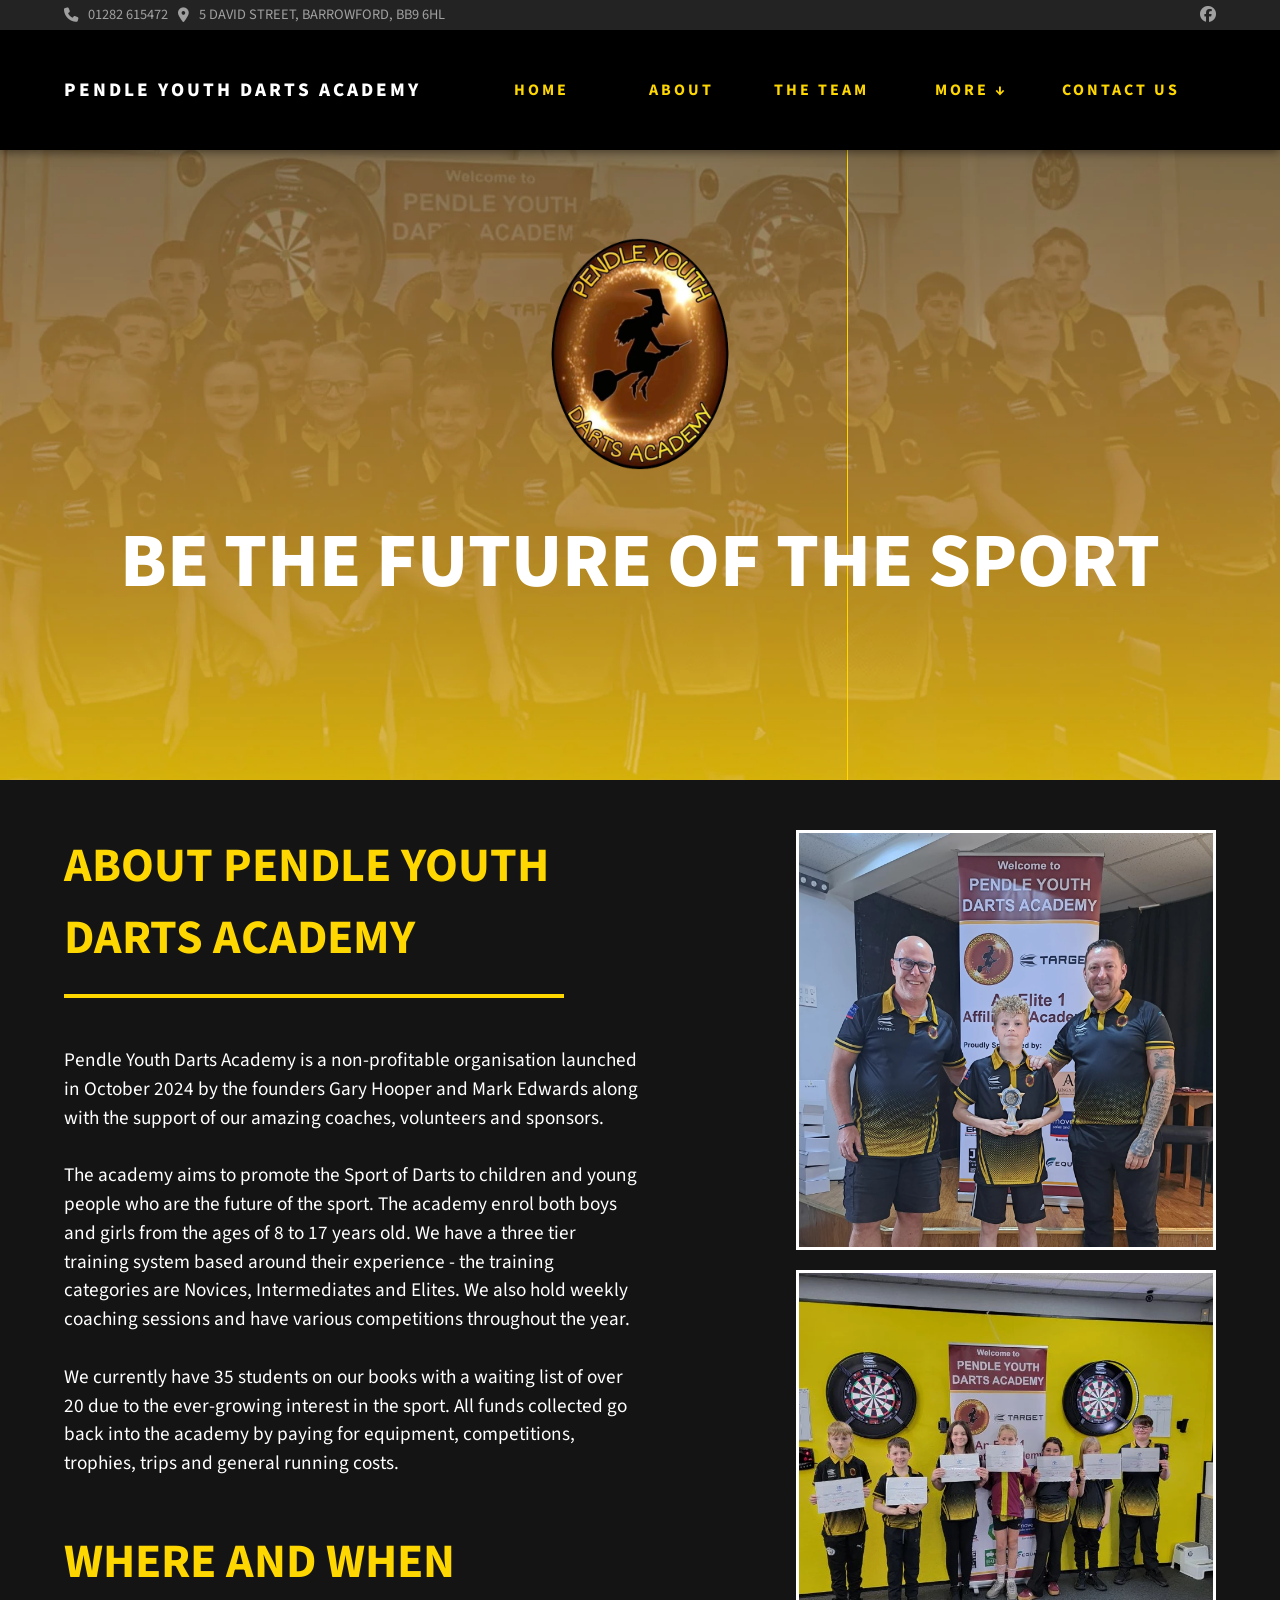
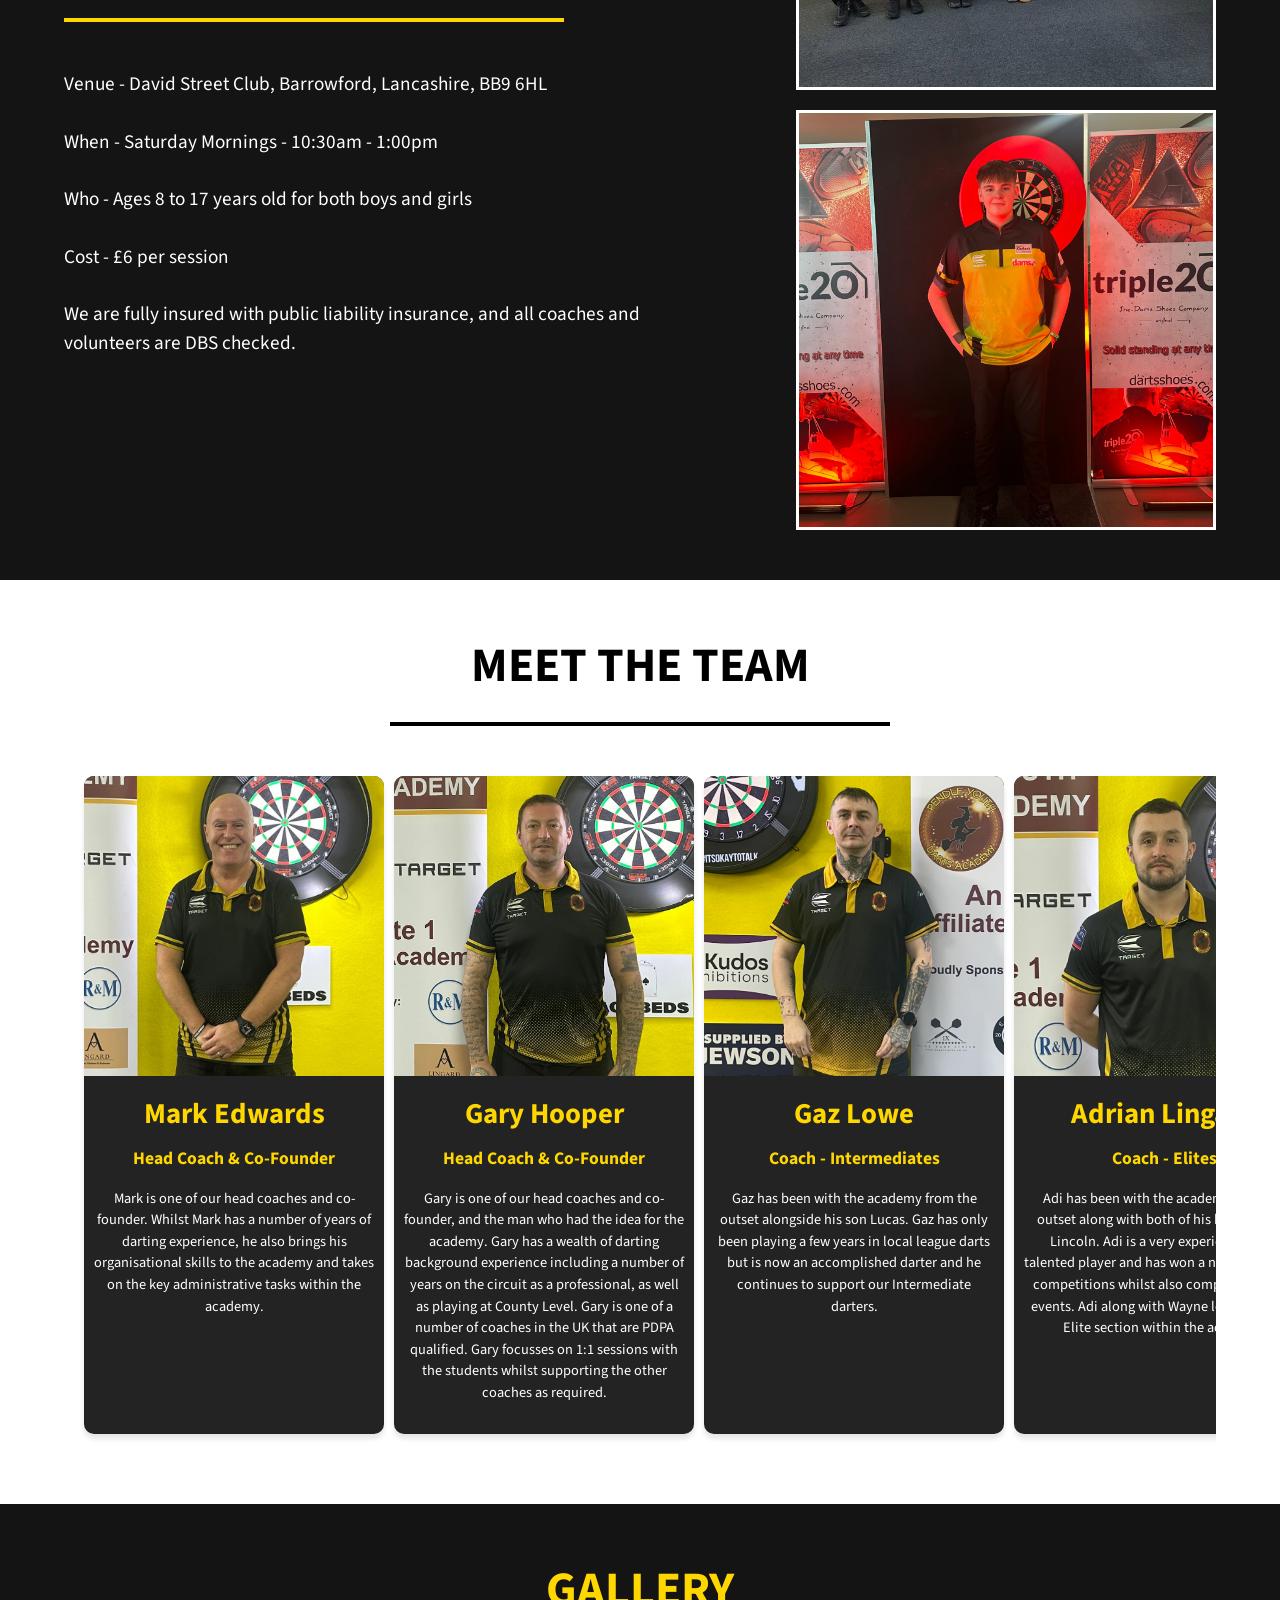
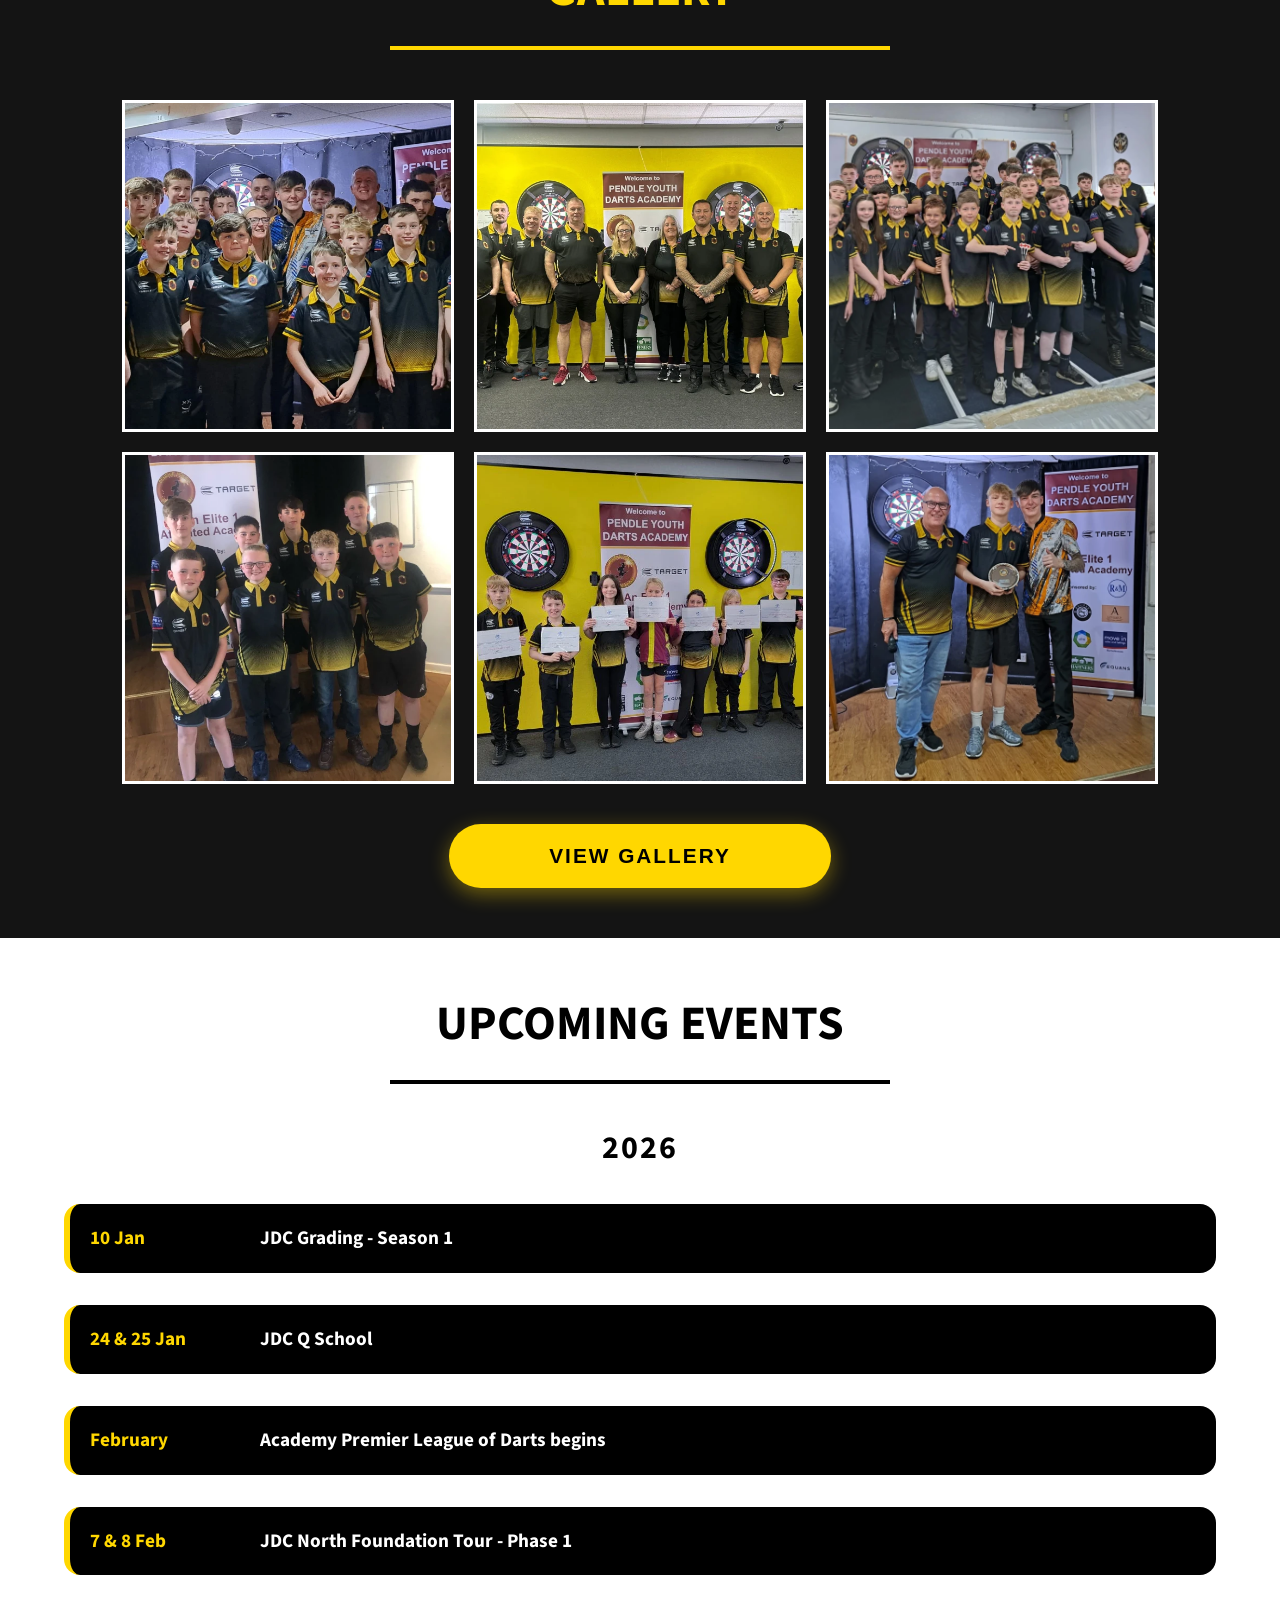
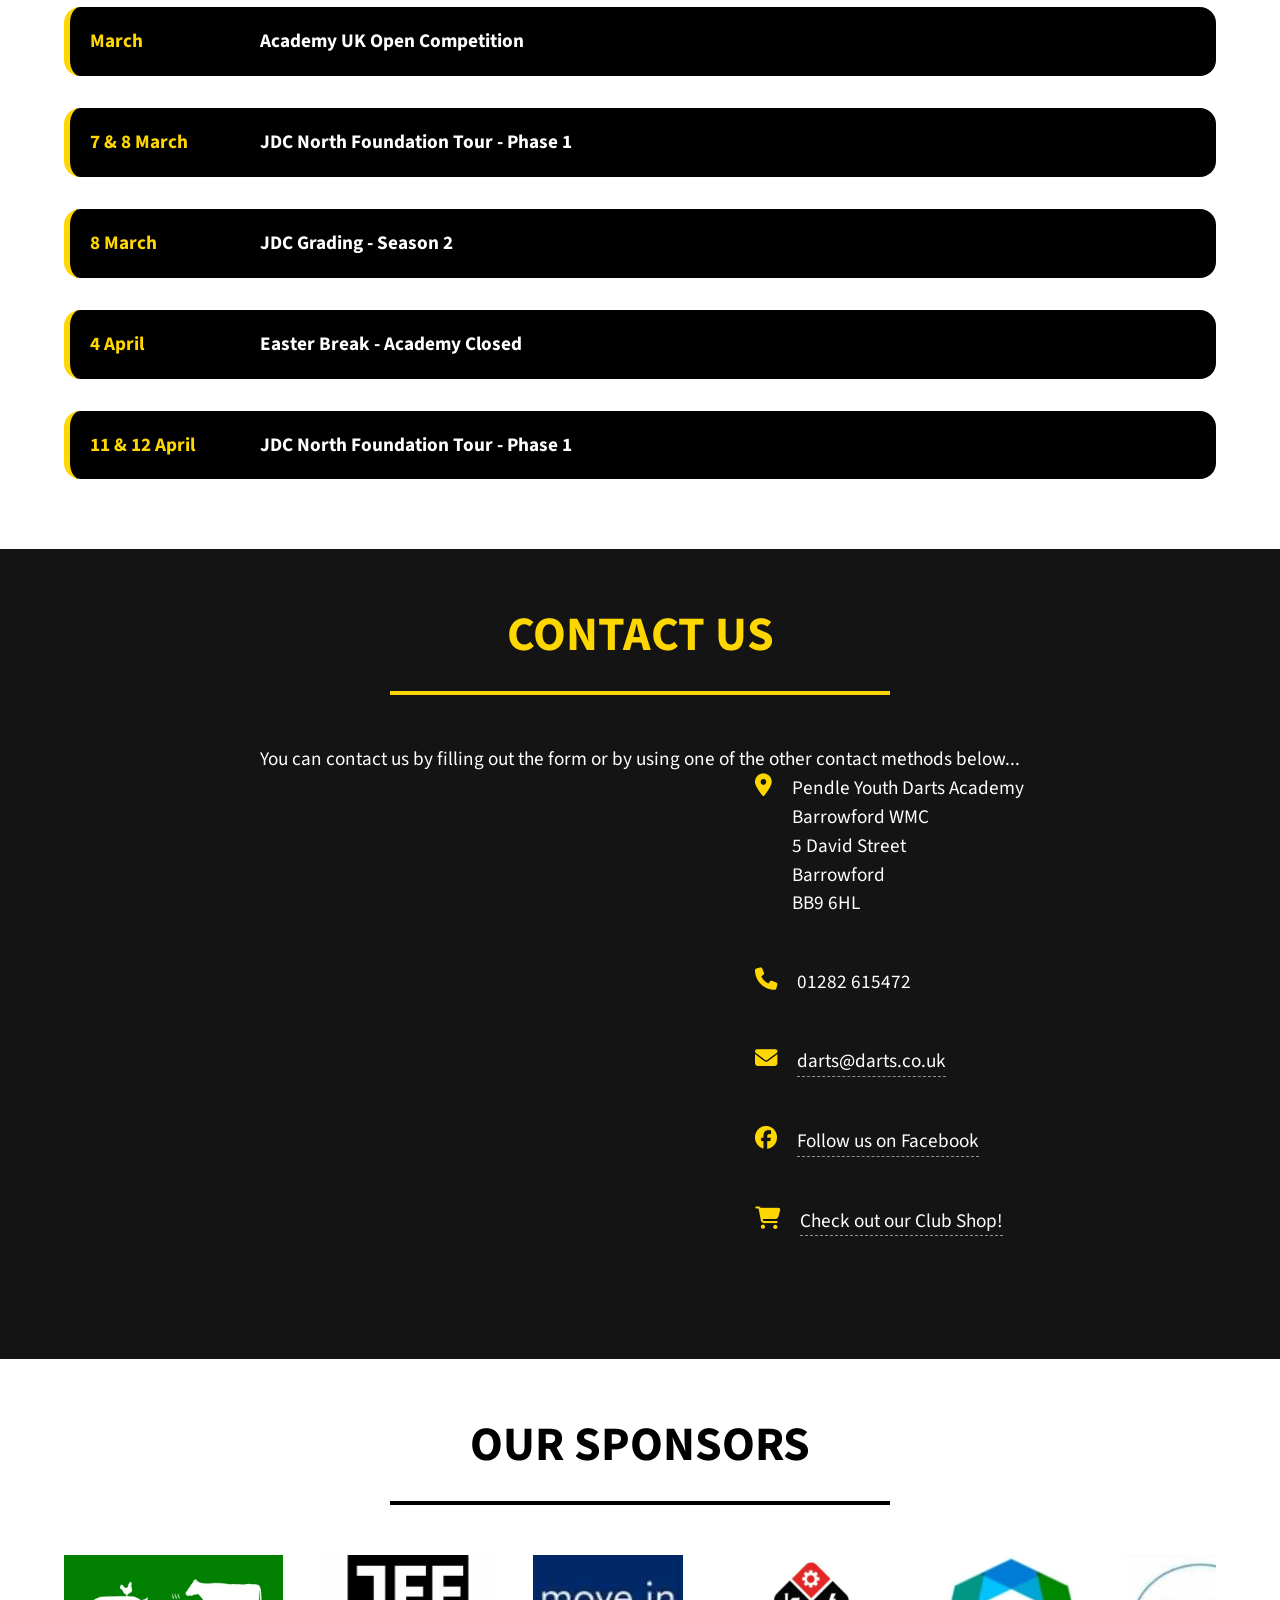
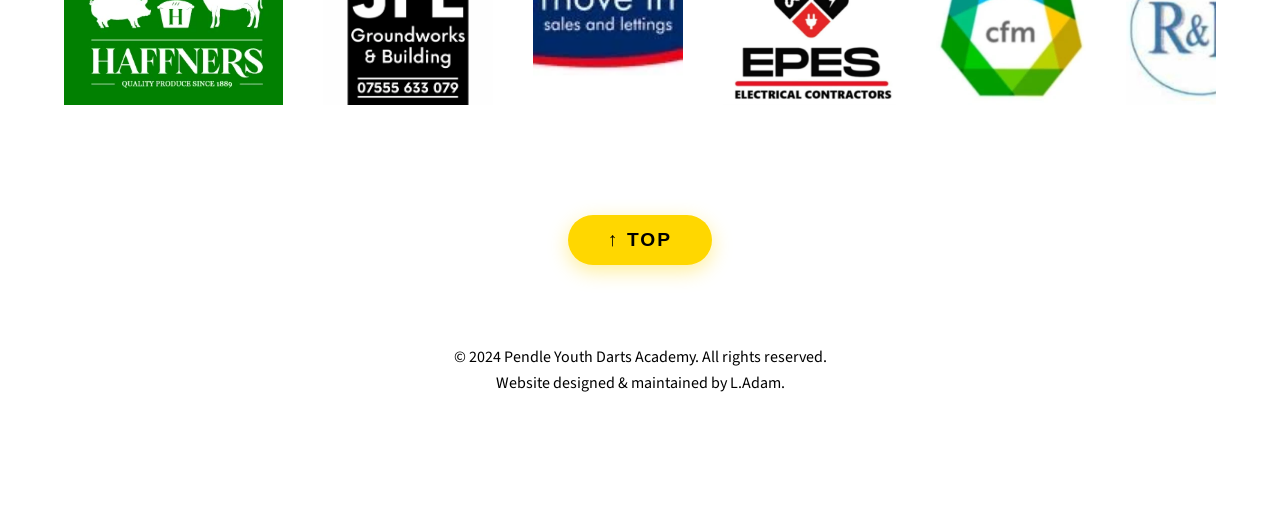
==== index.html @ b4dce54b "Add files via upload" ====
<!DOCTYPE html>
<html lang="en">

<head>
    <meta charset="UTF-8">
    <meta name="viewport" content="width=device-width, initial-scale=1.0">
    <title>Pendle Youth Darts Academy</title>

    <link rel="preconnect" href="https://fonts.googleapis.com">
    <link rel="preconnect" href="https://fonts.gstatic.com" crossorigin>
<link href="https://fonts.googleapis.com/css2?family=Source+Sans+3:ital,wght@0,200..900;1,200..900&display=swap" rel="stylesheet">

    <link rel="stylesheet" href="https://cdnjs.cloudflare.com/ajax/libs/font-awesome/6.7.2/css/all.min.css"
        integrity="sha512-Evv84Mr4kqVGRNSgIGL/F/aIDqQb7xQ2vcrdIwxfjThSH8CSR7PBEakCr51Ck+w+/U6swU2Im1vVX0SVk9ABhg=="
        crossorigin="anonymous" referrerpolicy="no-referrer" />

    <link rel="stylesheet" href="styles/style.css">
    <script defer src="javascript/script.js"></script>
    <!-- <script src="https://kit.fontawesome.com/df36098e0f.js" crossorigin="anonymous"></script> -->
</head>

<body>

<div class="master-bg"></div>

    <header class="header">
        
        <div class="top-bar">
            <div class="container">
            <div class="top-bar-content">
                    <i class="fa-solid fa-phone icon"></i>
                    01282 615472
                    <i class="fa-solid fa-location-dot icon"></i>
                    5 DAVID STREET, BARROWFORD, BB9 6HL
            </div>
            <div class="social-media">
                    <a href="https://www.facebook.com/people/Pendle-Youth-Darts-Academy/61573798904387/" target="_blank"><i class="fa-brands fa-facebook icon-two"></i></a>
                    <!-- <i class="fa-brands fa-instagram icon-two"></i> -->
            </div>
            </div>
        </div>

        <div class="bottom-bar">
            <div class="container">
        <div class="logo-area">
                <h1 class="navclub">PENDLE YOUTH DARTS ACADEMY</h1>

<nav class="nav" aria-label="Main navigation">
    <ul class="nav-list">
        <li>
            <a href="#home" class="nav-link">HOME</a>
        </li>
        <li>
            <a href="#about" class="nav-link">ABOUT</a>
        </li>
        <li>
            <a href="#theteam" class="nav-link">THE TEAM</a>
        </li>
        <li class="dropdown">
            <a href="#" class="nav-link dropdown-toggle" aria-haspopup="true" aria-expanded="false">MORE ↓</a>
            <ul class="dropdown-menu">
                <li><a href="#gallery" class="dropdown-link">GALLERY</a></li>
                <li><a href="#timetable" class="dropdown-link">EVENTS</a></li>
                <li><a href="#sponsors" class="dropdown-link">SPONSORS</a></li>
                <li><a href="https://www.eclipsesports.club/pendle-youth-darts-academy" target="_blank" class="dropdown-link">CLUB SHOP</a></li>
            </ul>
        </li>
        <li>
            <a href="#contact" class="nav-link">CONTACT US</a>
        </li>
    </ul>
</nav>

                <div class="hamburger">
                    <div class="bar"></div>
                    <div class="bar"></div>
                    <div class="bar"></div>
                </div>
            </div>
        </div>

    </header>

        <section id="home">
            <div class="container">
            <div class="homecontainer">
            <div class="homeinner">
            <img src="images/pydalogo.webp"
            alt="Pendle Youth Darts Academy logo"
            class="logo-img"
            loading="eager"
            decoding="async">
                </div>
            <div class="homeouter">
                <h2 class="homecaption">BE THE FUTURE OF THE SPORT</h2>
            </div>
            
            </div>
            </div>
        </section>


          <section id="about">
            <div class="container">
                <div class="about">
                <div class="aboutleft">
                        <h1 class="goldtitles">ABOUT PENDLE YOUTH DARTS ACADEMY</h1>
                        <br><br>
                        <p class="whiteinfotext">Pendle Youth Darts Academy is a non-profitable organisation launched in October
                        2024 by the founders Gary Hooper and Mark Edwards along with the support of our amazing coaches,
                        volunteers and sponsors.
                        <br>
                        <br>
                        The academy aims to promote the Sport of Darts to children and young people who are the future
                        of
                        the sport. The academy enrol both boys and girls from the ages of 8 to 17 years old. We have a three tier 
                        training system based around their experience - the training categories are Novices, Intermediates and Elites. We also hold
                        weekly coaching sessions and have various competitions throughout the year.
                        <br>
                        <br>
                        We currently have 35
                        students on our books with a waiting list of over 20 due to the ever-growing interest in the
                        sport.
                        All funds collected go back into the academy by paying for equipment, competitions, trophies,
                        trips
                        and general running costs.</p>
                        <br><br>
                        <h1 class="goldtitles">WHERE AND WHEN</h1>
                        <br><br>
                        <p class="whiteinfotext">Venue - David Street Club, Barrowford, Lancashire, BB9 6HL
                        <br><br>
                        When - Saturday Mornings - 10:30am - 1:00pm
                        <br><br>
                        Who - Ages 8 to 17 years old for both boys and girls
                        <br><br>
                        Cost - £6 per session
                        <br><br>
                        We are fully insured with public liability insurance, and all coaches and volunteers are DBS
                        checked.</p>
                        </div>
                    <div class="aboutright">
                        <img src="images/about1.webp" alt="aboutone" class="about-one" loading="lazy">
                        <img src="images/about2.webp" alt="abouttwo" class="about-two" loading="lazy">
                        <img src="images/about3.webp" alt="aboutthree" class="about-three" loading="lazy">
                    </div>
                </div>
            </div>
        </section>

        <section id="theteam">
            <div class="container">

            <h2 class="blacktitles">
            MEET THE TEAM
        </h2>
        <div class="coaches-horizontal">

            <div class="coach-card">
                <img src="images/medwards.webp" alt="Mark Edwards – Head Coach" loading="lazy">
                <div class="coach-info">
                    <h3 class="goldheaders">Mark Edwards</h3>
                    <p class="coach-role">Head Coach & Co-Founder</p>
                    <p class="whiteinfotextsmall">Mark is one of our head coaches and co-founder. Whilst Mark has a number of years of darting experience, he also brings his organisational skills to the academy and takes on the key administrative tasks within the academy.</p>
                </div>
            </div>


            <div class="coach-card">
                <img src="images/ghooper.webp" alt="Gary Hooper – Head Coach" loading="lazy">
                <div class="coach-info">
                    <h3 class="goldheaders">Gary Hooper</h3>
                    <p class="coach-role">Head Coach & Co-Founder</p>
                    <p class="whiteinfotextsmall">Gary is one of our head coaches and co-founder, and the man who had the idea for the academy. Gary has a wealth of darting background experience including a number of years on the circuit as a professional, as well as playing at County Level. Gary is one of a number of coaches in the UK that are PDPA qualified. Gary focusses on 1:1 sessions with the students whilst supporting the other coaches as required.</p>
                </div>
            </div>

            <div class="coach-card">
                <img src="images/glowe.webp" alt="Gaz Lowe – Coach" loading="lazy">
                <div class="coach-info">
                    <h3 class="goldheaders">Gaz Lowe</h3>
                    <p class="coach-role">Coach - Intermediates</p>
                    <p class="whiteinfotextsmall">Gaz has been with the academy from the outset alongside his son Lucas. Gaz has only been playing a few years in local league darts but is now an accomplished darter and he continues to support our Intermediate darters.</p>
                </div>
            </div>


            <div class="coach-card">
                <img src="images/alingard.webp" alt="Adrian Lingard – Coach" loading="lazy">
                <div class="coach-info">
                    <h3 class="goldheaders">Adrian Lingard</h3>
                    <p class="coach-role">Coach - Elites</p>
                    <p class="whiteinfotextsmall">Adi has been with the academy from the outset along with both of his boys Kai and Lincoln. Adi is a very experienced and talented player and has won a number of local competitions whilst also competing in ADC events. Adi along with Wayne looks after the Elite section within the academy.</p>
                </div>
            </div>


                        <div class="coach-card">
                <img src="images/wellison.webp" alt="Wayne Ellison – Coach" loading="lazy">
                <div class="coach-info">
                    <h3 class="goldheaders">Wayne Ellison</h3>
                    <p class="coach-role">Coach - Elites</p>
                    <p class="whiteinfotextsmall">Wayne joined the academy a few months ago with his son Arthur attending the academy. Whilst Wayne doesn't have a significant darts background, he has been a great addition to the academy with his leadership skills and has supported the Elite section within the academy.</p>
                </div>
            </div>


                        <div class="coach-card">
                <img src="images/iwatson.webp" alt="Ian Watson – Coach" loading="lazy">
                <div class="coach-info">
                    <h3 class="goldheaders">Ian Watson</h3>
                    <p class="coach-role">Coach - Intermediates</p>
                    <p class="whiteinfotextsmall">Ian has been with the academy from the start, he is a local league darts player with over 40 years' experience. Ian has been an integral part of the Intermediate section of the academy.</p>
                </div>
            </div>


                        <div class="coach-card">
                <img src="images/tconboy.webp" alt="Trish Jakes Conboy – Coach" loading="lazy">
                <div class="coach-info">
                    <h3 class="goldheaders">Trish Jakes Conboy</h3>
                    <p class="coach-role">Coach - Novices</p>
                    <p class="whiteinfotextsmall">Trish has been with the academy from the start, again a local league player with a wealth of experience. Trish has helped grow and nurture the Novices in her time with the academy.</p>
                </div>
            </div>


                        <div class="coach-card">
                <img src="images/jpeverley.webp" alt="Jordan Peverley – Coach" loading="lazy">
                <div class="coach-info">
                    <h3 class="goldheaders">Jordan Peverley</h3>
                    <p class="coach-role">Coach - Intermediates</p>
                    <p class="whiteinfotextsmall">Jordan is another coach who has been with the academy from the start along with his son Seth. Jordan, whilst not having years of darting experience, is an integral member of the academy and he continues to help and support the Intermediate section within the academy.</p>
                </div>
            </div>


                        <div class="coach-card">
                <img src="images/kknowles.webp" alt="Katie Knowles – Coach" loading="lazy">
                <div class="coach-info">
                    <h3 class="goldheaders">Katie Knowles</h3>
                    <p class="coach-role">Coach - Novices</p>
                    <p class="whiteinfotextsmall">Katie, as well as being with the academy from the outset, is also stewardess at David St Club, our host venue. Katie has a wealth of darting experience and works with Trish looking after and developing the Novices.</p>
                </div>
            </div>
            

                        <div class="coach-card">
                <img src="images/ccarpendale.webp" alt="Craig Carpendale – Coach" loading="lazy">
                <div class="coach-info">
                    <h3 class="goldheaders">Craig Carpendale</h3>
                    <p class="coach-role">Assistant Coach</p>
                    <p class="whiteinfotextsmall">Craig joined the coaching team a few months after the academy started with his son Freddie having been with the academy from the start. Craig, whilst again not having a vast amount of playing background, always supports where needed.</p>
                </div>
            </div>


                        <div class="coach-card">
                <img src="images/pbrown.webp" alt="Paul Brown – Coach" loading="lazy">
                <div class="coach-info">
                    <h3 class="goldheaders">Paul Brown</h3>
                    <p class="coach-role">Coach - Novices</p>
                    <p class="whiteinfotextsmall">Paul is another parent who joined the academy a few months ago with his son Harry playing here in the Novices. Paul along with Trish and Katie help support and develop our Novice players.</p>
                </div>
            </div>


                        <div class="coach-card">
                <img src="images/example.webp" alt="Adam Parker – Coach" loading="lazy">
                <div class="coach-info">
                    <h3 class="goldheaders">Adam Parker</h3>
                    <p class="coach-role">Coach - Intermediates</p>
                    <p class="whiteinfotextsmall">Adam is one of our most recent additions to the coaching team, with both his sons Alfie and Bailey playing at the academy. Adam is a very experienced local league darter who is helping support our Intermediate darters on their journey.</p>
                </div>
            </div>


                        <div class="coach-card">
                <img src="images/example.webp" alt="Michael Hardy – Coach" loading="lazy">
                <div class="coach-info">
                    <h3 class="goldheaders">Michael Hardy</h3>
                    <p class="coach-role">Assistant Coach</p>
                    <p class="whiteinfotextsmall">Michael, similar to Adam, is one of our newest additions to the coaching team, again with his son Elijah playing at the academy. Michael plays local league darts so brings this experience to the academy to help support the students on their journey.</p>
                </div>
            </div>


                        <div class="coach-card">
                <img src="images/jkevin.webp" alt="John Kevin – Welfare Officer" loading="lazy">
                <div class="coach-info">
                    <h3 class="goldheaders">John Kevin</h3>
                    <p class="coach-role">Welfare Officer</p>
                    <p class="whiteinfotextsmall">John is our Welfare Officer and has been with the academy from the start. John has helped ensure all the relevant welfare and safeguarding checks are in place so we can operate a safe and welcoming academy.</p>
                </div>
            </div>


                        <div class="coach-card">
                <img src="images/khartley.webp" alt="Kevin Hartley – Treasurer" loading="lazy">
                <div class="coach-info">
                    <h3 class="goldheaders">Kevin Hartley</h3>
                    <p class="coach-role">Treasurer</p>
                    <p class="whiteinfotextsmall">Kevin is the treasurer within the academy and has played a key role in the launch and continued development of it.</p>
                </div>
            </div>


                        <div class="coach-card">
                <img src="images/trebanks.webp" alt="Terence Rebanks – HS Officer" loading="lazy">
                <div class="coach-info">
                    <h3 class="goldheaders">Terence Rebanks</h3>
                    <p class="coach-role">Health & Safety Officer</p>
                    <p class="whiteinfotextsmall">Terence is our Health and Safety Officer ensuring all risk assessments are in place and we operate a safe and secure academy.</p>
                </div>
            </div>
        </div>
    </div>
        </section>

<section id="gallery">
    <div class="container">
        <h2 class="goldtitles">GALLERY</h2>

        <!-- Thumbnails (2×3 grid) -->
        <div class="gallery-row">
            <div class="gallery-column">
                <img src="images/gallery1.webp" alt="Dartboard 1" class="gallery-thumb" data-index="0" loading="lazy">
            </div>
            <div class="gallery-column">
                <img src="images/gallery2.webp" alt="Dartboard 2" class="gallery-thumb" data-index="1" loading="lazy">
            </div>
            <div class="gallery-column">
                <img src="images/gallery3.webp" alt="Dartboard 3" class="gallery-thumb" data-index="2" loading="lazy">
            </div>
            <div class="gallery-column">
                <img src="images/gallery4.webp" alt="Dartboard 4" class="gallery-thumb" data-index="3" loading="lazy">
            </div>
            <div class="gallery-column">
                <img src="images/gallery5.webp" alt="Dartboard 5" class="gallery-thumb" data-index="4" loading="lazy">
            </div>
            <div class="gallery-column">
                <img src="images/gallery6.webp" alt="Dartboard 6" class="gallery-thumb" data-index="5" loading="lazy">
            </div>
        </div>

        <!-- Hidden full-size images for the lightbox (won't appear on the page) -->
<div class="lightbox-images" style="display: none;">
    <img src="images/gallery1.webp" alt="Gallery 1">
    <img src="images/gallery2.webp" alt="Gallery 2">
    <img src="images/gallery3.webp" alt="Gallery 3">
    <img src="images/gallery4.webp" alt="Gallery 4">
    <img src="images/gallery5.webp" alt="Gallery 5">
    <img src="images/gallery6.webp" alt="Gallery 6">
    
    <!-- Extra images that are NOT shown as thumbnails -->
    <img src="images/gallery7.webp" alt="Gallery 7">
    <img src="images/gallery8.webp" alt="Gallery 8">
    <img src="images/gallery9.webp" alt="Gallery 9">
    <img src="images/gallery10.webp" alt="Gallery 10">
    <img src="images/gallery11.webp" alt="Gallery 11">
    <img src="images/gallery12.webp" alt="Gallery 12">
    <img src="images/gallery13.webp" alt="Gallery 13">
    <img src="images/gallery14.webp" alt="Gallery 14">
    <img src="images/gallery15.webp" alt="Gallery 15">
    <img src="images/gallery16.webp" alt="Gallery 16">
    <img src="images/gallery17.webp" alt="Gallery 17">
    <img src="images/gallery18.webp" alt="Gallery 18">
    <img src="images/gallery19.webp" alt="Gallery 19">
    <img src="images/gallery20.webp" alt="Gallery 20">

</div>

        <div class="gall-button">
            <button class="view-gallery-btn">VIEW GALLERY</button>
        </div>
    </div>

    <!-- ==================== LIGHTBOX (hidden by default) ==================== -->
    <div id="lightbox" class="lightbox">
        <span class="lightbox-close">&times;</span>
        <button class="lightbox-prev">&#10094;</button>
        <button class="lightbox-next">&#10095;</button>
        
        <div class="lightbox-content">
            <img src="" alt="" class="lightbox-img">
            <!-- Optional caption -->
            <!-- <div class="lightbox-caption"></div> -->
        </div>
    </div>
</section>

<section id="timetable" class="timetable-section">
    <div class="container">
        <h2 class="blacktitles">UPCOMING EVENTS</h2>


        <!-- 2025 -->
        <!-- <div class="day-block">
            <h3 class="day-title">2025</h3>

            <div class="session">
                <div class="time">13 - 20 Dec</div>
                <div class="details">
                    <strong>World Championship Darts</strong>
                </div>
            </div>
        </div>

                <div class="day-block">
            <div class="session">
                <div class="time">27 Dec</div>
                <div class="details">
                    <strong>Academy closes for Christmas & New Year</strong>
                </div>
            </div>
        </div> -->

        <!-- 2026 -->
                <div class="day-block">
            <h3 class="day-title">2026</h3>
            <div class="session">
                <div class="time">10 Jan</div>
                <div class="details">
                    <strong>JDC Grading - Season 1</strong>
                </div>
            </div>
            </div>

            <div class="day-block">
            <div class="session">
                <div class="time">24 & 25 Jan</div>
                <div class="details">
                    <strong>JDC Q School</strong>
                </div>
            </div>
            </div>

            <div class="day-block">
            <div class="session">
                <div class="time">February</div>
                <div class="details">
                    <strong>Academy Premier League of Darts begins</strong>
                </div>
            </div>
            </div>

            <div class="day-block">
            <div class="session">
                <div class="time">7 & 8 Feb</div>
                <div class="details">
                    <strong>JDC North Foundation Tour - Phase 1</strong>
                </div>
            </div>
            </div>

            <div class="day-block">
            <div class="session">
                <div class="time">March</div>
                <div class="details">
                    <strong>Academy UK Open Competition</strong>
                </div>
            </div>
            </div>

            <div class="day-block">
            <div class="session">
                <div class="time">7 & 8 March</div>
                <div class="details">
                    <strong>JDC North Foundation Tour - Phase 1</strong>
                </div>
            </div>
            </div>

            <div class="day-block">
            <div class="session">
                <div class="time">8 March</div>
                <div class="details">
                    <strong>JDC Grading - Season 2</strong>
                </div>
            </div>
            </div>

            <div class="day-block">
            <div class="session">
                <div class="time">4 April</div>
                <div class="details">
                    <strong>Easter Break - Academy Closed</strong>
                </div>
            </div>
            </div>

            <div class="day-block">
            <div class="session">
                <div class="time">11 & 12 April</div>
                <div class="details">
                    <strong>JDC North Foundation Tour - Phase 1</strong>
                </div>
            </div>
            </div>

    </div>
</section>

<section id="contact">
    <div class="container">
        <h2 class="goldtitles">CONTACT US</h2>

        <div class="contact-grid">
            <!-- Top row – full width intro -->
            <div class="contact-intro">
                <p class="whiteinfotext-two">
                    You can contact us by filling out the form or by using one of the other contact methods below...
                </p>
            </div>

            <!-- Bottom row – form left -->
            <div class="contact-form">
                <script src="https://kxseicoe.formester.com/widget/standard.js" type="module"></script>
                <formester-standard-form 
                    set-auto-height="true" 
                    height="100%" 
                    width="100%" 
                    id="xKrR5jwQE" 
                    url="https://kxseicoe.formester.com/f/xKrR5jwQE">
                </formester-standard-form>
            </div>

<div class="contact-address">
    <div class="contact-item">
            <i class="fa-solid fa-location-dot"></i>
            Pendle Youth Darts Academy<br>
            Barrowford WMC<br>
            5 David Street<br>
            Barrowford<br>
            BB9 6HL
        </div>

        <div class="contact-item">
            <i class="fa-solid fa-phone icon"></i>
            01282 615472
        </div>

        <div class="contact-item">
            <i class="fa-solid fa-envelope"></i>
            <a href="mailto:darts@darts.co.uk">
                darts@darts.co.uk
            </a>
        </div>

        <div class="contact-item">
            <i class="fa-brands fa-facebook icon-two"></i>
            <a href="https://www.facebook.com/people/Pendle-Youth-Darts-Academy/61573798904387/" target="_blank">
                Follow us on Facebook
            </a>
        </div>

        <div class="contact-item">
            <i class="fa-solid fa-cart-shopping"></i>
            <a href="https://www.eclipsesports.club/pendle-youth-darts-academy" target="_blank">
                Check out our Club Shop!
            </a>
        </div>
    </div>
</div>


</section>

<section id="sponsors">
    <div class="container">
        <h2 class="blacktitles">OUR SPONSORS</h2>

        <div class="sponsors-wrapper">
            <!-- Scrollable container -->
            <div class="sponsors-track">
                <!-- Duplicate the list for seamless infinite loop -->

                    <img src="images/haffners.webp" alt="Haffners sponsor logo">
                    <img src="images/jfe.webp" alt="JFE sponsor logo">
                    <img src="images/movein.webp" alt="Move In sponsor logo">
                    <img src="images/epes.webp" alt="EPES sponsor logo">
                    <img src="images/cfm.webp" alt="CFM sponsor logo">
                    <img src="images/randm.webp" alt="R&M sponsor logo">
                    <img src="images/9dart.webp" alt="9 Dart Finish sponsor logo">
                    <img src="images/lingard.webp" alt="Lingard sponsor logo">
                    <img src="images/eclipse.webp" alt="Eclipse sponsor logo">
                    <img src="images/cubelow.webp" alt="Cubelow sponsor logo">
                    <img src="images/acebeds.webp" alt="Ace Beds sponsor logo">
                    <img src="images/kudos.webp" alt="Kudos sponsor logo">
                    <img src="images/jewson.webp" alt="Jewson sponsor logo">
                    <img src="images/hedgecraft.webp" alt="Hedgecraft sponsor logo">
                    <img src="images/equans.webp" alt="Equans sponsor logo">
                    <!-- Add further here if needed -->

                    <img src="images/haffners.webp" alt="Haffners sponsor logo">
                    <img src="images/jfe.webp" alt="JFE sponsor logo">
                    <img src="images/movein.webp" alt="Move In sponsor logo">
                    <img src="images/epes.webp" alt="EPES sponsor logo">
                    <img src="images/cfm.webp" alt="CFM sponsor logo">
                    <img src="images/randm.webp" alt="R&M sponsor logo">
                    <img src="images/9dart.webp" alt="9 Dart Finish sponsor logo">
                    <img src="images/lingard.webp" alt="Lingard sponsor logo">
                    <img src="images/eclipse.webp" alt="Eclipse sponsor logo">
                    <img src="images/cubelow.webp" alt="Cubelow sponsor logo">
                    <img src="images/acebeds.webp" alt="Ace Beds sponsor logo">
                    <img src="images/kudos.webp" alt="Kudos sponsor logo">
                    <img src="images/jewson.webp" alt="Jewson sponsor logo">
                    <img src="images/hedgecraft.webp" alt="Hedgecraft sponsor logo">
                    <img src="images/equans.webp" alt="Equans sponsor logo">
            </div>
        </div>

        <button class="back-to-top" aria-label="Back to top">
            ↑ TOP
        </button>

                <!-- Copyright & Designed by -->
        <div class="site-footer">
            <p>© 2024 Pendle Youth Darts Academy. All rights reserved.<br>
            <span class="designed-by">Website designed & maintained by L.Adam.</span></p>
        </div>

    </div>
</section>

</body>

</html>
---- styles/style.css ----
/* ====================================
   VARIABLES & RESET
   ==================================== */
:root {
    --gold: gold;
    --gold-alpha: rgba(255, 215, 0, 0.8);
    --black: #000;
    --dark: rgb(20, 20, 20);
    --dark-gray: rgb(35, 35, 35);
    --light-gray: rgb(160, 160, 160);
    --text-light: rgb(245, 245, 245);
    --text-muted: rgb(128, 128, 128);
    --white: #fff;  
    --max-width: 1400px;
    --header-height: 150px;
    --header-topbar: 30px;
    --header-bottombar: 120px;
}

*,
*::before,
*::after {
    margin: 0;
    padding: 0;
    box-sizing: border-box;
}

a { color: inherit; text-decoration: none; }
ul { list-style: none; }

html { scroll-behavior: smooth; }

body {
    font-family: "Source Sans 3", sans-serif;
    background: var(--gold);
    padding-top: var(--header-height);   /* height of fixed header */
    line-height: 1.5;
    position: relative;
    min-height: 100vh;
}

.goldtitles,
.blacktitles,
.whitetitles {
    font-size: clamp(2rem, 5vw, 3rem);
    padding-bottom: 20px;
    border-bottom: 4px solid currentColor;
    width: 500px;
    max-width: 90vw;
    display: inline-block;
    margin: 0;
}

.goldtitles { color: var(--gold); border-color: var(--gold); }
.blacktitles  { color: var(--black); border-color: var(--black); }
.whitetitles  { color: var(--white); border-color: var(--white); }

.goldheaders { font-size: 1.8rem; color: var(--gold); margin-bottom: 10px; }
.whiteinfotext  { font-size: 1.2rem; }
.whiteinfotext-two  { font-size: 1.2rem; }
.whiteinfotextsmall { font-size: 0.9rem;}
.blackinfotext  { font-size: 1.4rem; font-weight: 600; padding-top: 20px; }
.blackinfotextsmall { font-size: 1.0rem; }

.master-bg {
    position: fixed;
    top: var(--header-height);
    left: 0;
    right: 0;
    width: 100%;
    height: 100dvh;
    background: url('../images/bkdrop.webp') center center / cover no-repeat;
    background-position-y: -40px;
    z-index: -1;
    pointer-events: none;
    transform: translateZ(0); will-change: transform;
}

/* ====================================
   CONTAINER
   ==================================== */
.container {
    width: min(90%, var(--max-width));
    margin: 0 auto;
}

/* ====================================
   HEADER (fixed)
   ==================================== */
.header {
    position: fixed;
    top: 0;
    left: 0;
    width: 100%;
    z-index: 1000;
    box-shadow: 0 2px 10px rgba(0,0,0,0.5);
}

/* Top bar (contact + social) */
.top-bar {
    background: var(--dark-gray);
    height: var(--header-topbar);
    color: var(--light-gray);
}

.top-bar .container {
    height: 100%;
    display: flex;
    justify-content: space-between;
    align-items: center;
}

.top-bar-content {
    display: flex;
    align-items: center;
    gap: 10px;
    font-size: 0.9rem;
}

.social-media {
    display: flex;
    align-items: center;
    gap: 10px;
}

.social-media .icon-two { 
    color: var(--light-gray);
}

/* Bottom bar (logo + nav) */
.bottom-bar {
    background: var(--black);
    height: var(--header-bottombar);
}

.bottom-bar .container {
    height: 100%;
    display: flex;
    align-items: center;
    justify-content: space-between;
    position: relative;
}

.logo-area {
    display: flex;
    align-items: center;
    gap: 50px;
}

.logo-img-header {
    height: 70px;
    width: auto;
}

.navclub {
    color: var(--white);
    letter-spacing: 3px;
    font-size: 1.2rem;
    font-weight: 800;
    white-space: nowrap;
}

/* Desktop navigation */
.nav {
    height: 100%;
}

.nav-list {
    display: flex;
    height: 100%;
}

.nav-list li {
    height: 100%;
    display: flex;
    align-items: center;
}

.nav-link {
    color: var(--gold);
    font-weight: bold;
    letter-spacing: 3px;
    font-size: 1.0rem;
    height: 120px;
    width: 140px;
    display: flex;
    align-items: center;
    justify-content: center;
    transition: all 0.3s ease;

}

.nav-link:hover {
    background: var(--gold);
    color: var(--black);
}

/* Hamburger (hidden by default) */
.hamburger {
    display: none;
    cursor: pointer;
    padding: 10px;
    z-index: 1001;
    margin-left: auto;
}

.bar {
    display: block;
    width: 25px;
    height: 2px;
    margin: 5px 0;
    background: var(--white);
    opacity: 1;
    transition: all 0.3s ease-in-out;
}

/* Dropdown for MORE button */
.dropdown {
    position: relative;
    height: 100%;
    display: flex;
    align-items: center;
}

.dropdown-toggle {
    height: 120px;
    width: 160px;
    display: flex;
    align-items: center;
    justify-content: center;
}

/* Desktop – hover open */
.dropdown:hover > .dropdown-menu {
    opacity: 1;
    visibility: visible;
    transform: translateY(0);
}

/* Dropdown menu */
.dropdown-menu {
    position: absolute;
    top: 100%;
    left: 0;
    width: 100%;
    background: var(--black);
    list-style: none;
    box-shadow: 0 10px 20px rgba(0,0,0,0.5);
    opacity: 0;
    visibility: hidden;
    transform: translateY(-10px);
    transition: all 0.3s ease;
    z-index: 999;
    border-bottom: 1px solid var(--gold);
    padding: 0;
    margin: 0;
}

.dropdown-link {
    display: block;
    padding: 14px 20px;
    color: var(--gold);
    font-weight: bold;
    letter-spacing: 3px;
    font-size: 1.0rem;
    text-align: center;
    transition: all 0.3s ease;
    width: 160px;
}

.dropdown-link:hover {
    background: var(--gold);
    color: var(--black);
}

/* ====================================
   SECTIONS
   ==================================== */
section {
    scroll-margin-top: 150px;
}

#home     { min-height: 70vh; background: rgba(255, 230, 0, 0.1); }
#about    { min-height: 90vh; background: var(--dark); color: var(--white); }
#theteam  { min-height: 90vh; background: var(--white); color: var(--black); }
#gallery  { min-height: 80vh; background: var(--dark); color: var(--white); }
#timetable { min-height: 90vh; background: var(--white); }
#contact  { min-height: 90vh; background: var(--dark); color: var(--white); }
#sponsors { min-height: 85vh; background: var(--white); color: var(--black); }

/* ====================================
   HOME
   ==================================== */

.homecontainer {
    display: grid;
    text-align: center;
    grid-template-columns: 1fr;
    align-items: center;
    padding-bottom: 80px;
    gap: 20px;
    padding-top: 80px;
    max-width: var(--max-width);
    margin: 0 auto;
}

/* .logo-img {
    max-width: 20%;
    height: auto;
} */

.logo-img { width: 20%; max-width: 200px; height: auto; }

.homecaption {
    font-size: clamp(2.5rem, 6vw, 5rem);
    font-weight: 800;
    color: var(--white);
    padding-bottom: 10px;
   /*  display: inline-block; */
}

/* ====================================
   ABOUT
   ==================================== */

.about {
    display: grid;
    grid-template-columns: 1fr 1fr;
    padding-bottom: 50px;
    padding-top: 50px;
    max-width: var(--max-width);
    margin: 0 auto;
}

 .aboutleft {
    display: flex;
    flex-direction: column;
    justify-content: start;
}

.aboutright {
    display: flex;
    flex-direction: column;
    gap: 20px;
    align-items:end;
    justify-content: center;
}

.aboutright img { 
    width: 80%; 
    max-width: 420px; 
    height: auto; 
    border: 3px solid var(--white); 
    object-fit: cover; 
}

/* ====================================
   THE TEAM
   ==================================== */

#theteam {
    color: var(--white);
    padding: 50px 0 50px;
    text-align: center;
}

.coaches-horizontal {
    display: grid;
    grid-auto-flow: column;
    grid-auto-columns: 300px;         /* width of each card */
    gap: 10px;
    overflow-x: auto;
    padding: 50px 20px 20px;
    scroll-snap-type: x mandatory;
    -webkit-overflow-scrolling: touch;
    /* scrollbar-width: thin; */
    scrollbar-color: var(--gold) #111;
}

.coaches-horizontal::-webkit-scrollbar {
    height: 10px;
}
.coaches-horizontal::-webkit-scrollbar-track { background: #111; border-radius: 10px; }
.coaches-horizontal::-webkit-scrollbar-thumb { background: var(--gold); border-radius: 10px; }

.coach-card {
    background: var(--dark-gray);
    border-radius: 10px;
    overflow: hidden;
    box-shadow: 0 5px 5px rgba(0,0,0,0.1);
    transition: transform 0.3s ease;
    scroll-snap-align: center;
    padding-bottom: 20px;
}

/* .coach-card:hover {
    transform: translateY(-12px);
} */

.coach-card img {
    width: 100%;
    height: 300px;
    object-fit: cover;
    aspect-ratio: 1 / 1;
}

.coach-info {
    padding: 10px;
    text-align: center;
}

.coach-role {
    color: var(--gold);
    font-weight: bold;
    margin-bottom: 15px;
    font-size: 1.1rem;
}

/* ====================================
   GALLERY
   ==================================== */

#gallery {
    color: var(--white);
    padding: 50px 0 50px;
    text-align: center;
}

.gallery-row {
    display: grid;
    grid-template-columns: repeat(3, 1fr) !important;
    grid-template-rows: repeat(2, 1fr) !important;
    padding-top: 50px;
    max-width: 90%;
    margin: 0 auto;
    gap: 20px;
}

.gallery-column {
    position: relative;
    overflow: hidden;
    aspect-ratio: 1 / 1;
    padding-bottom: 0 !important;
}

.gallery-column img {
    position: absolute;
    top: 0; left: 0;
    width: 100%;
    height: 100%;
    object-fit: cover;
    object-position: center;
    border: solid 3px white;
    transition: transform 0.3s ease;
}

.gallery-column img:hover {
    transform: scale(1.01);
}

.view-gallery-btn {
    background: var(--gold);
    color: var(--black);
    font-weight: bold;
    font-size: 1.3rem;
    letter-spacing: 2px;
    padding: 20px 100px;
    border: none;
    border-radius: 50px;
    cursor: pointer;
    transition: all 0.3s ease;
    box-shadow: 0 6px 20px rgba(255,215,0,0.4);
}

.view-gallery-btn:hover,
.back-to-top:hover {
  background: #ffea00;
  transform: translateY(-1px) scale(1.02);
  box-shadow: 0 12px 30px rgba(255,215,0,0.45);
}

.gall-button { 
    text-align: center; 
    margin-top: 40px;
}

/* Lightbox Overlay */
.lightbox {
    display: none;
    position: fixed;
    z-index: 9999;
    left: 0; top: 0;
    width: 100%;
    height: 100%;
    background-color: rgba(0,0,0,0.95);
    overflow-y: auto;
    align-items: center;
    justify-content: center;
}

/* Close button */
.lightbox-close {
    position: absolute;
    top: 20px;
    right: 30px;
    color: var(--gold);
    font-size: 50px;
    font-weight: bold;
    cursor: pointer;
    transition: 0.3s;
    user-select: none;
}
.lightbox-close:hover {
    color: white;
}

.lightbox.active {
    display: flex;
}

.lightbox-content {
    position: relative;
    max-width: 95vw;
    max-height: 95vh;
    display: flex;
    align-items: center;
    justify-content: center;
    padding: 20px;
    box-sizing: border-box;
}

.lightbox-img {
    max-width: 60%;
    max-height: 60%;
    width: auto;
    height: auto;
    object-fit: contain;
    border: 4px solid var(--white);
    box-shadow: 0 10px 40px rgba(0,0,0,0.8);
}


.lightbox-prev,
.lightbox-next {
    position: fixed;
    top: 50%;
    transform: translateY(-50%);
    background: rgba(255,215,0,0.3);
    color: white;
    border: none;
    width: 50px;
    height: 50px;
    font-size: 36px;
    cursor: pointer;
    border-radius: 50%;
    z-index: 10000;
    transition: 0.3s;
}
.lightbox-prev { left: 10px; }
.lightbox-next { right: 10px; }


/* ====================================
   EVENTS
   ==================================== */

#timetable {
        padding: 50px 0 50px;
        text-align: center;
}

.timetable-section {
    background: var(--white);
    color: var(--white);
}

.timetable-section .blacktitles {
    margin-bottom: 20px;
}

.day-block {
    margin: 0 auto 20px auto;
    text-align: center;
}

.day-title {
    font-size: 2rem;
    color: var(--black);
    margin: 20px 0 20px 0;
    letter-spacing: 2px;
    text-transform: uppercase;
}

.session {
    display: inline-flex;
    flex-direction: row;
    justify-content: center;
    align-items: center;
    gap: 30px;
    background: var(--black);
    border-radius: 16px;
    padding: 20px 20px;
    margin: 12px auto 0 auto;
    max-width: 1200px;
    width: 100%;
    border-left: 6px solid var(--gold);
    transition: all 0.3s ease;
}

.time {
    font-weight: bold;
    font-size: 1.2rem;
    color: var(--gold);
    min-width: 140px;
    text-align: left;
}

.details {
    text-align: left;
    flex: 1;
}

.details strong {
    display: block;
    font-size: 1.2rem;
}


/* ====================================
   CONTACT US
   ==================================== */

#contact {
        padding: 50px 0 50px;
        text-align: center;
}

.contact-grid {
    display: grid;
    grid-template-columns: 3fr 2fr;
    grid-template-areas: 
        "intro intro"
        "form address";
    margin-top: 50px;
    align-items: center;
}

.contact-intro   { grid-area: intro; text-align: center; }
.contact-form    { grid-area: form; }
.contact-address { grid-area: address; text-align: left;}

.contact-form {
    width: 100%;
}

.contact-form formester-standard-form,
.contact-form iframe {
    width: 100% !important;
    /*    min-width: 100% !important;
    max-width: none !important; */
    /* height: 800px !important; */
    border: none !important;
    box-sizing: border-box !important;
}

.contact-item {
    display: flex;
    align-items: flex-start;
    gap: 20px;
    padding-bottom: 50px;
    font-size: 1.2rem;
}

.contact-item i {
    font-size: 1.4rem;
    color: var(--gold);
}

.contact-item a {
  border-bottom: #ffffff88 dashed 1px;
}

/* ====================================
   SPONSORS
   ==================================== */
#sponsors {
    padding: 50px 0;
    text-align: center;
}

.sponsors-wrapper {
    overflow: hidden;
    padding: 50px 0;
    max-width: 1200px;
    margin: 0 auto;
}

.sponsors-track {
    display: flex;
    gap: 40px;
    animation: sponsorsScroll 35s linear infinite;
    width: max-content;
}

.sponsors-track img {
    height: 150px;
    width: auto;
    object-fit: contain;
    flex-shrink: 0;
}


@keyframes sponsorsScroll {
    0% {
        transform: translateX(0);
    }
    100% {
        transform: translateX(-50%);
    }
}

.back-to-top {
    display: block;
    margin: 60px auto 0;
    background: var(--gold);
    color: var(--black);
    font-weight: bold;
    font-size: 1.2rem;
    letter-spacing: 2px;
    padding: 14px 40px;
    border: none;
    border-radius: 50px;
    cursor: pointer;
    transition: all 0.3s ease;
    box-shadow: 0 6px 20px rgba(255,215,0,0.4);
}

.back-to-top:hover {
    transform: translateY(-10px);
}

.site-footer {
    margin-top: 80px;
    padding-bottom: 40px;
    text-align: center;
    font-size: 1rem;
    color: var(--black);
}

.site-footer p {
    margin: 0;
    line-height: 1.6;
}

.designed-by {
    color: var(--black);
    font-size: 1rem;
}

/* ====================================
   MOBILE FIRST – ≤ 992px
   ==================================== */
@media only screen and (max-width: 992px) {

html, body { width: 100%; overflow-x: hidden; }

.section { scroll-margin-top: 160px; }

.master-bg { top: 150px; }

.top-bar-content { font-size: 0.7rem; gap: 5px; }


/* ====================================
   NAV BAR MOBILE
   ==================================== */
.navclub { display: none; } 

.hamburger { display: block; }

.nav {
    position: fixed;
    top: 80px;
    left: 0;
    width: 100%;
    height: auto;
    min-height: 350px;
    background: var(--black);
    padding: 20px 0;
    transform: translateX(-100%);
    transition: transform 0.3s ease-in-out;
    border-bottom: 1px solid var(--gold);
    display: flex;
    align-items: center;
    justify-content: center;
}

.nav-list {
    flex-direction: column;
    align-items: stretch;
    width: 100%;
}

.nav-list li {
    width: 100%;
    text-align: center;
    display: block;
}

.nav-link,
.dropdown-toggle {
    height: 50px;
    width: 100%;
    font-size: 1rem;
    display: flex;
    text-align: center;
    justify-content: center;
}

.dropdown {
    width: 100%;
    display: block;
}

.dropdown-menu {
    position: static;
    width: 100%;
    background: transparent;
    box-shadow: none;
    border-bottom: none;
    padding: 0 0 0 40px;
    margin: 0;
    opacity: 0;
    visibility: hidden;
    max-height: 0;
    overflow: hidden;
    transition: max-height 0.2s ease, opacity 0.2s ease, padding 0.2s ease;
}

.dropdown.open>.dropdown-menu {
    opacity: 1;
    visibility: visible;
    max-height: 300px;
    padding: 10px 0 20px 50px;
}

.dropdown-link {
    padding: 12px 0;
    text-align: left;
}

/* Hamburger animation – keep your existing */
.nav--open {
    transform: translateX(0);
}

.hamburger--open .bar:nth-child(1) {
    transform: translateY(7px) rotate(45deg);
}

.hamburger--open .bar:nth-child(2) {
    opacity: 0;
}

.hamburger--open .bar:nth-child(3) {
    transform: translateY(-7px) rotate(-45deg);
}

/* ====================================
   HOME SECTION MOBILE
   ==================================== */
#home {
    min-height: 50vh;
}

.homecontainer {
    padding-top: 40px;
    padding-bottom: 40px;
    align-items: center;
    justify-content: center;
}

 .logo-img { 
    width: 40%; 
    max-width: 180px; 
} 
    
    .homecaption { 
        font-size: clamp(2rem, 8vw, 4rem); 
    }

/* ====================================
   ABOUT SECTION MOBILE
   ==================================== */

.about {
        grid-template-columns: 1fr;
        padding-top: 30px;
        padding-bottom: 40px;
    }

    .aboutleft {
        text-align: center;
        padding-bottom: 40px;
        align-items: center;
    }

    .aboutright {
        align-items: center;
        gap: 40px;
    }

    .aboutright img {
        width: 100%;
        max-width: 420px; /* keeps scaling consistent */
    }



/* ====================================
   THE TEAM SECTION MOBILE
   ==================================== */

#theteam {
    padding: 30px 0 0px;
}

.coaches-horizontal {
margin-left: calc(-50vw + 50%) !important;
margin-right: calc(-50vw + 50%) !important;
}

.blacktitles {
    text-align: center;
}

/* ====================================
   GALLERY SECTION MOBILE
   ==================================== */

#gallery {
    padding: 30px 0 40px;
}

.gallery-row {
    grid-template-columns: repeat(2, 1fr) !important;
    gap: 20px 10px;
}

.gallery-column {
    max-width: 90%;
}

.lightbox-img {
    max-width: 100%;
    max-height: 100%; }

.view-gallery-btn {
    font-weight: bold;
    font-size: 1rem;
    letter-spacing: 2px;
    padding: 12px 20px;
}

.lightbox-prev,
    .lightbox-next {
    width: 44px;
    height: 44px;
    font-size: 30px;
    }
    .lightbox-prev  { left: 5px; }
    .lightbox-next { right: 5px; }



/* ====================================
   TIMETABLE SECTION MOBILE
   ==================================== */

#timetable {
    padding: 30px 0 40px;
}

.session {
        flex-direction: column;
        text-align: center;
        gap: 12px;
        padding: 20px;
    }
    .time, .details {
        text-align: center;
    }
    .time { min-width: auto; }


/* ====================================
   CONTACT SECTION MOBILE
   ==================================== */
   
.contact-grid {
        grid-template-columns: 1fr;
        grid-template-areas: 
            "intro"
            "form"
            "address";
        align-items: start;
    }

.contact-form,
    .contact-address {
        width: 100% !important;
        max-width: 100% !important;
        overflow: hidden;
    }

    .contact-address {
    padding-top: 20px;
    }
  
    .contact-form formester-standard-form,
    .contact-form iframe {
        width: 100% !important;
        max-width: 100% !important;
        box-sizing: border-box !important;
        height: 700px !important;
    }

/* ====================================
   SPONSORS SECTION MOBILE
   ==================================== */

#sponsors {
    padding: 30px 0 40px;
}

.sponsors-track {
        gap: 10px;
        animation-duration: 30s;
    }
    .sponsors-track img {
        height: 100px;
    }

    .back-to-top {
        font-size: 1rem;
        padding: 12px 30px;
    }

    .site-footer {
        margin-top: 60px;
        font-size: 0.9rem;
    }

    .designed-by {
    font-size: 0.9rem;
}
}

/* ====================================
   MOBILE FIRST – > 1200px
   ==================================== */
@media only screen and (min-width: 993px) and (max-width: 1200px) {

html, body { width: 100%; overflow-x: hidden; }

.section { scroll-margin-top: 160px; }

.master-bg { top: 150px; }

.navclub { display: none; }

.hamburger { display: block; }

.nav {
    position: fixed;
    top: 80px;
    left: 0;
    width: 50%;
    height: auto;
    min-height: 350px;
    background: var(--black);
    padding: 20px 0;
    transform: translateX(-100%);
    transition: transform 0.3s ease-in-out;
    border-bottom: 1px solid var(--gold);
    display: flex;
    align-items: center;
    justify-content: center;
}

.nav-list {
    flex-direction: column;
    align-items: stretch;
    width: 100%;
}

.nav-list li {
    width: 100%;
    text-align: center;
    display: block;
}

.nav-link,
.dropdown-toggle {
    height: 50px;
    width: 100%;
    font-size: 1rem;
    display: flex;
    text-align: center;
    justify-content: center;
}

.dropdown {
    width: 100%;
    display: block;
}

.dropdown-menu {
    position: static;
    width: 100%;
    background: transparent;
    box-shadow: none;
    border-bottom: none;
    padding: 0 0 0 40px;
    margin: 0;
    opacity: 0;
    visibility: hidden;
    max-height: 0;
    overflow: hidden;
    transition: max-height 0.2s ease, opacity 0.2s ease, padding 0.2s ease;
}

.dropdown.open>.dropdown-menu {
    opacity: 1;
    visibility: visible;
    max-height: 300px;
    padding: 10px 0 20px 50px;
}

.dropdown-link {
    padding: 12px 0;
    text-align: left;
}

/* Hamburger animation – keep your existing */
.nav--open {
    transform: translateX(0);
}

.hamburger--open .bar:nth-child(1) {
    transform: translateY(7px) rotate(45deg);
}

.hamburger--open .bar:nth-child(2) {
    opacity: 0;
}

.hamburger--open .bar:nth-child(3) {
    transform: translateY(-7px) rotate(-45deg);
}
}

/* ====================================
   ACCESSIBILITY – FOCUS STYLES
   ==================================== */

a:focus-visible,
button:focus-visible,
input:focus-visible,
select:focus-visible,
textarea:focus-visible,
[tabindex]:focus-visible {
  outline: 2px solid var(--gold);
  outline-offset: 2px;
  border-radius: 2px;
}

.header .nav-link:focus-visible,
.view-gallery-btn:focus-visible,
.back-to-top:focus-visible,
.dropdown-toggle:focus-visible,
.dropdown-link:focus-visible {
  outline: 2px solid var(--gold);
  outline-offset: 2px;
  box-shadow: 0 0 0 2px rgba(255,215,0,0.3);
}


:focus {
  outline: none;
}
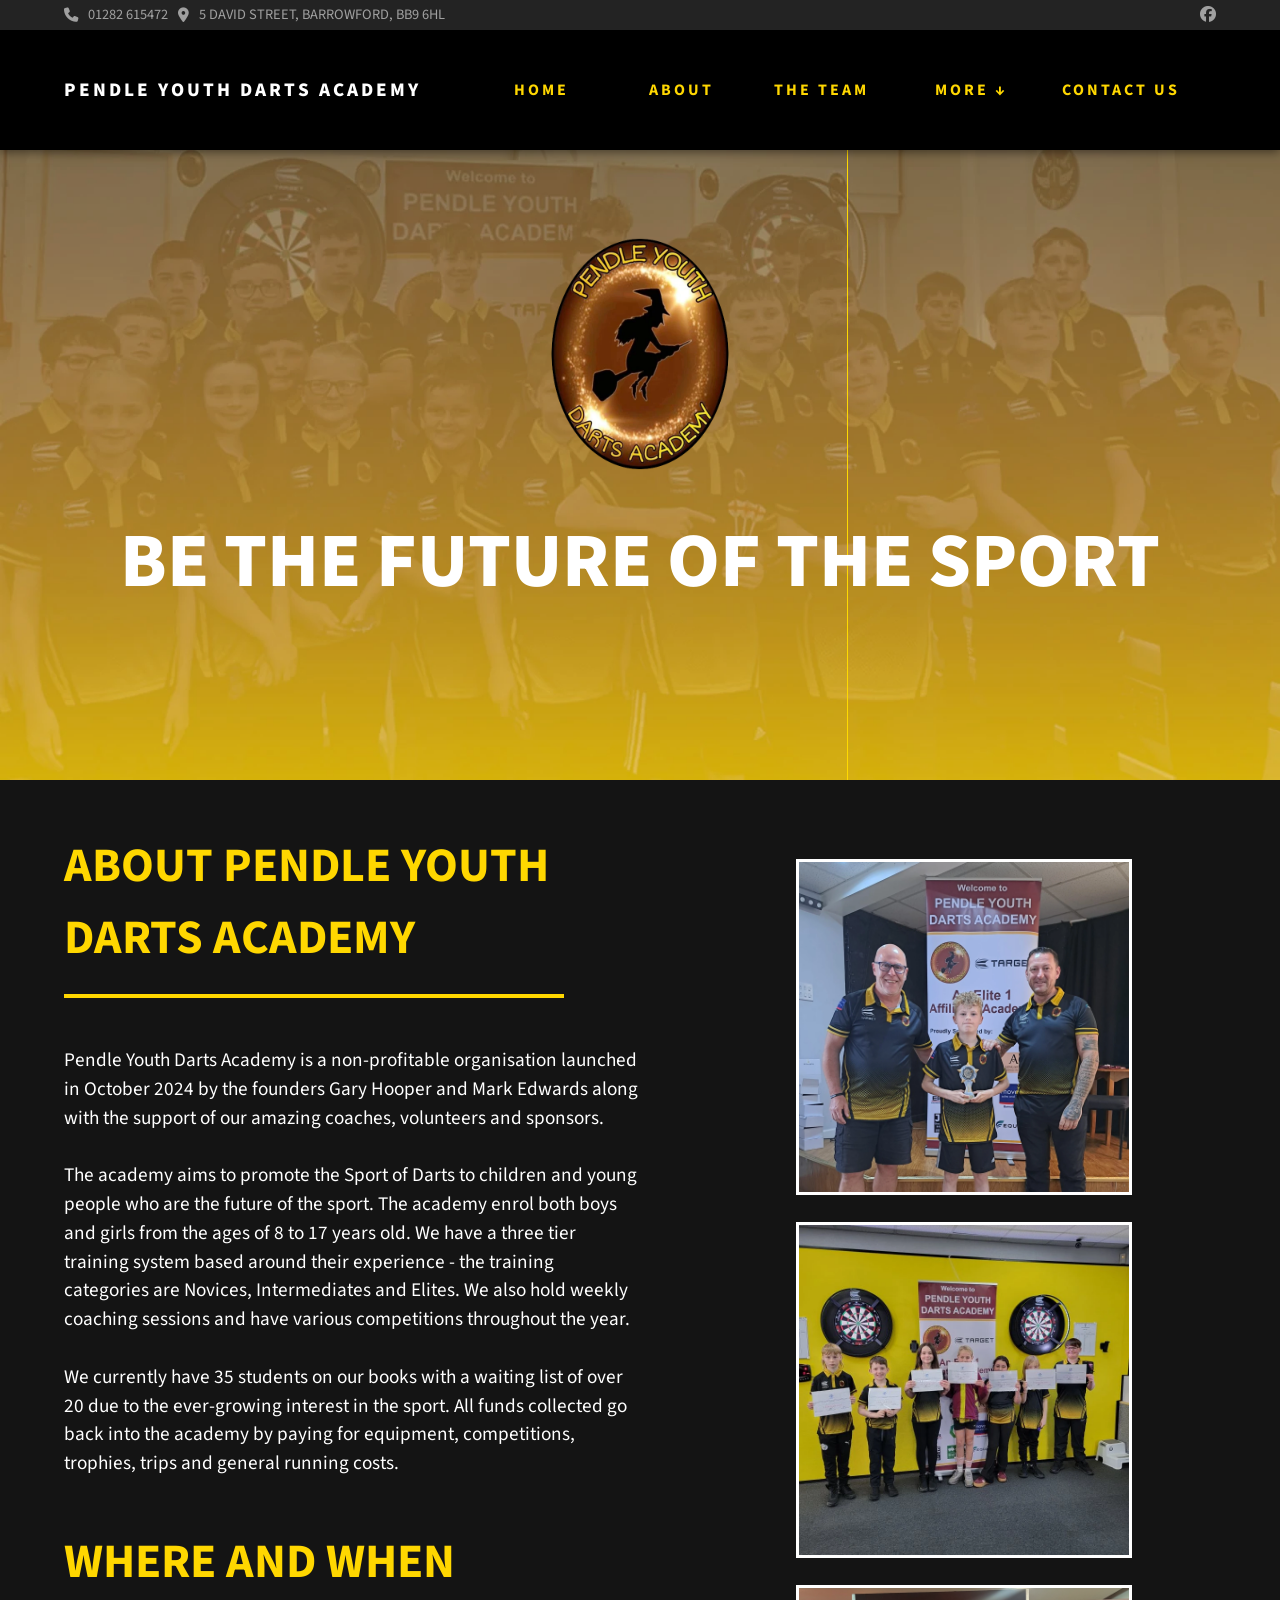
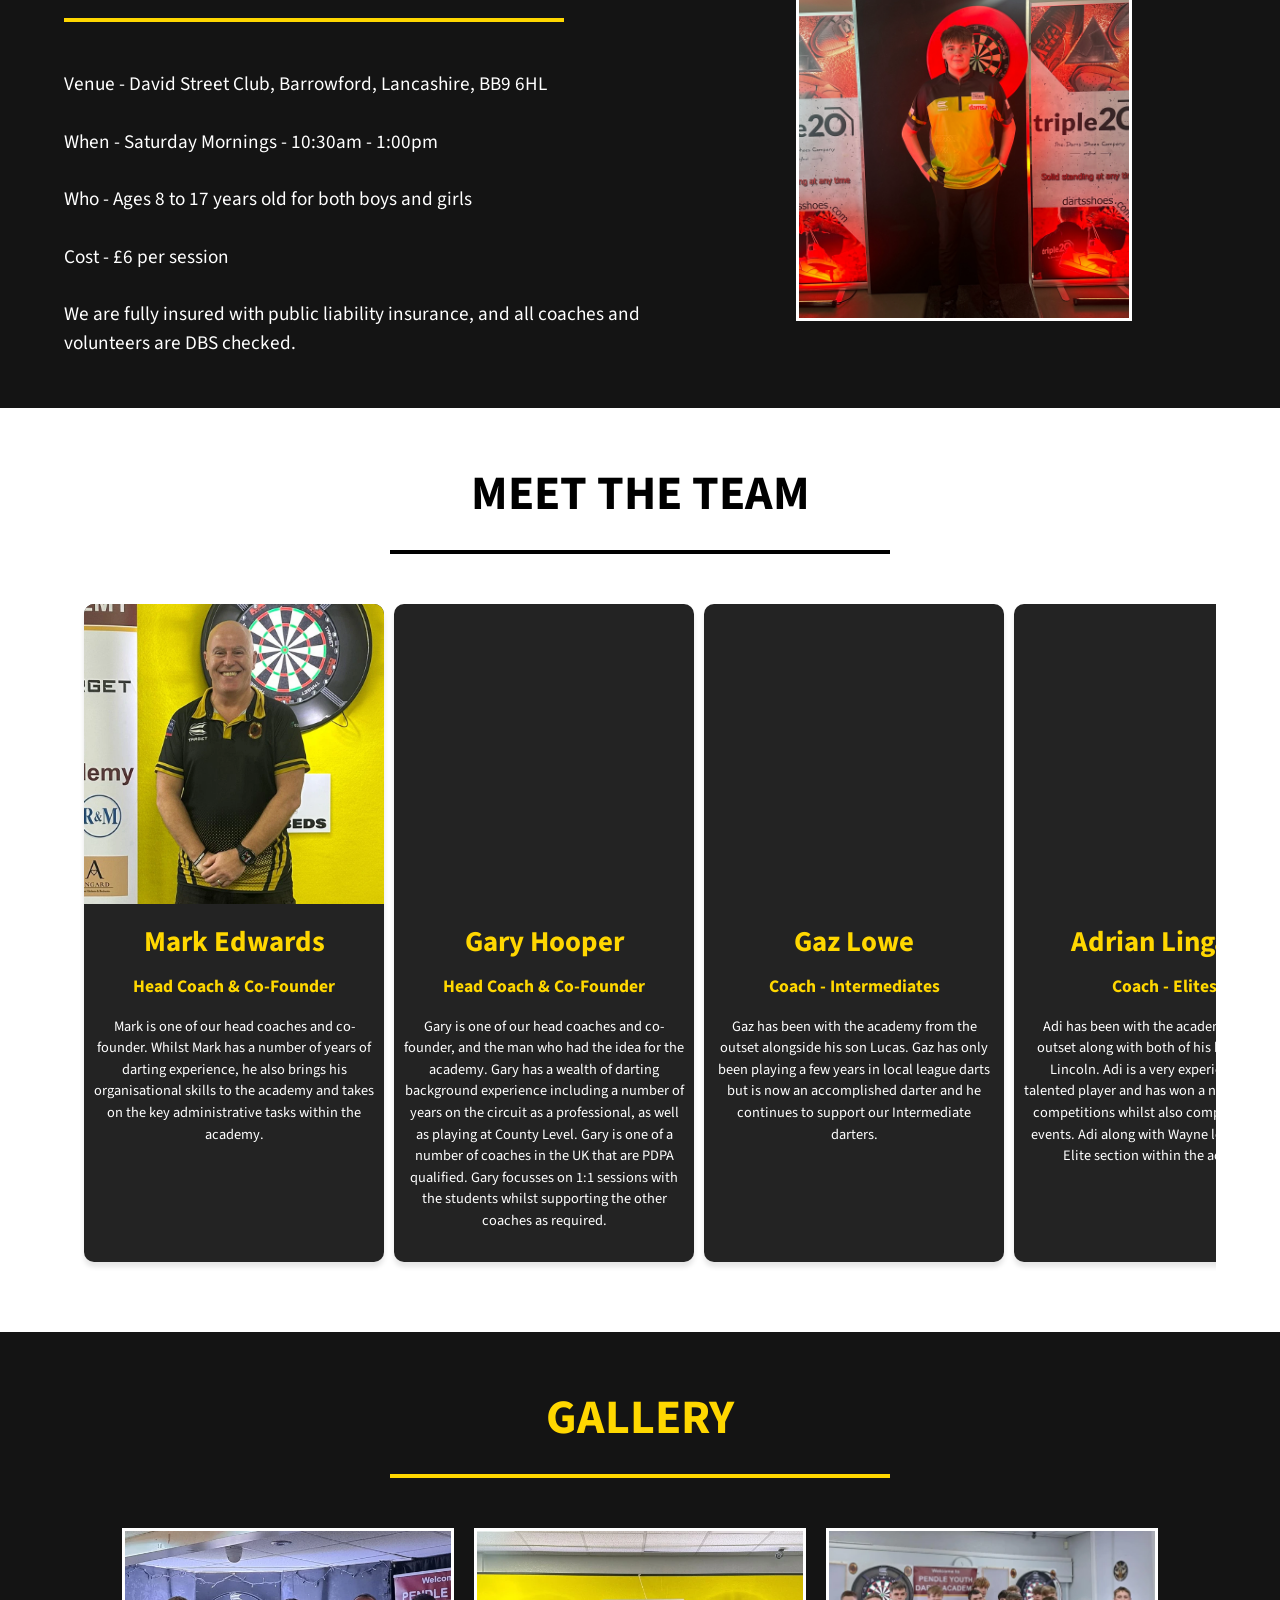
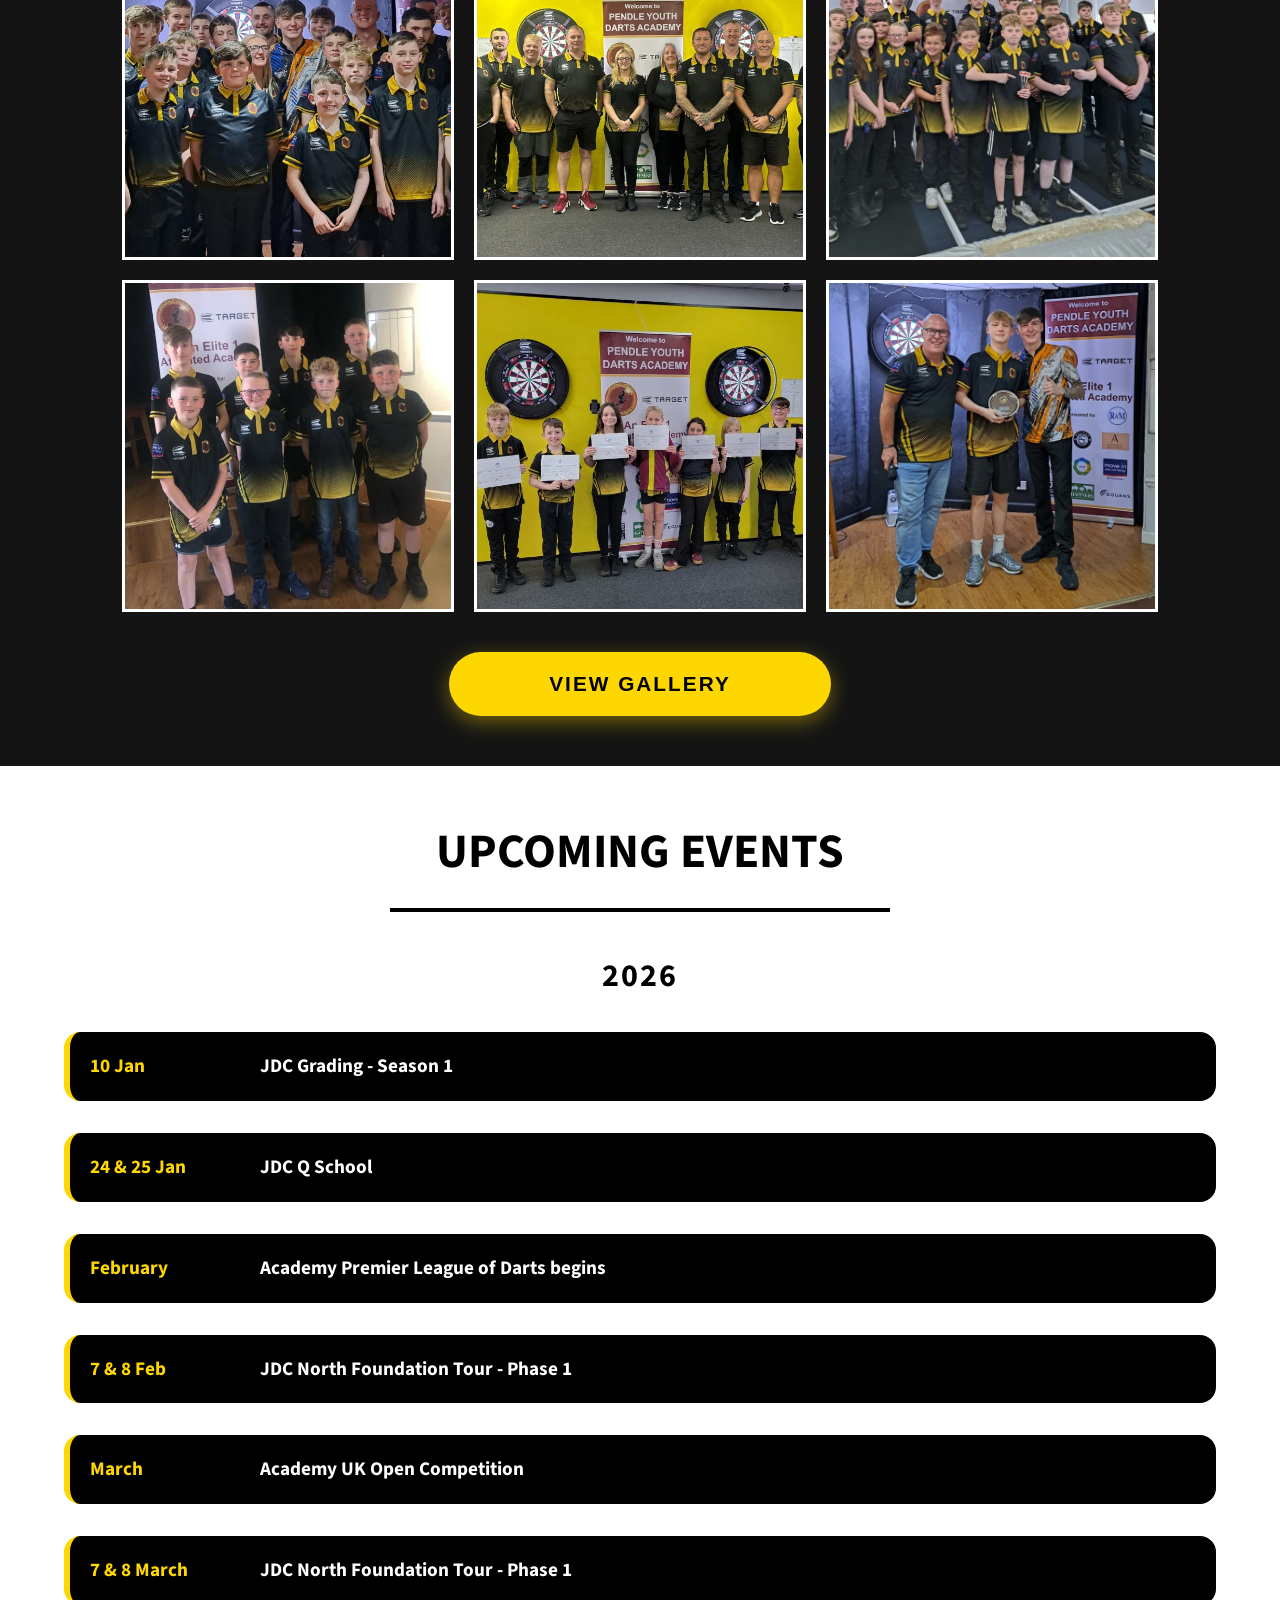
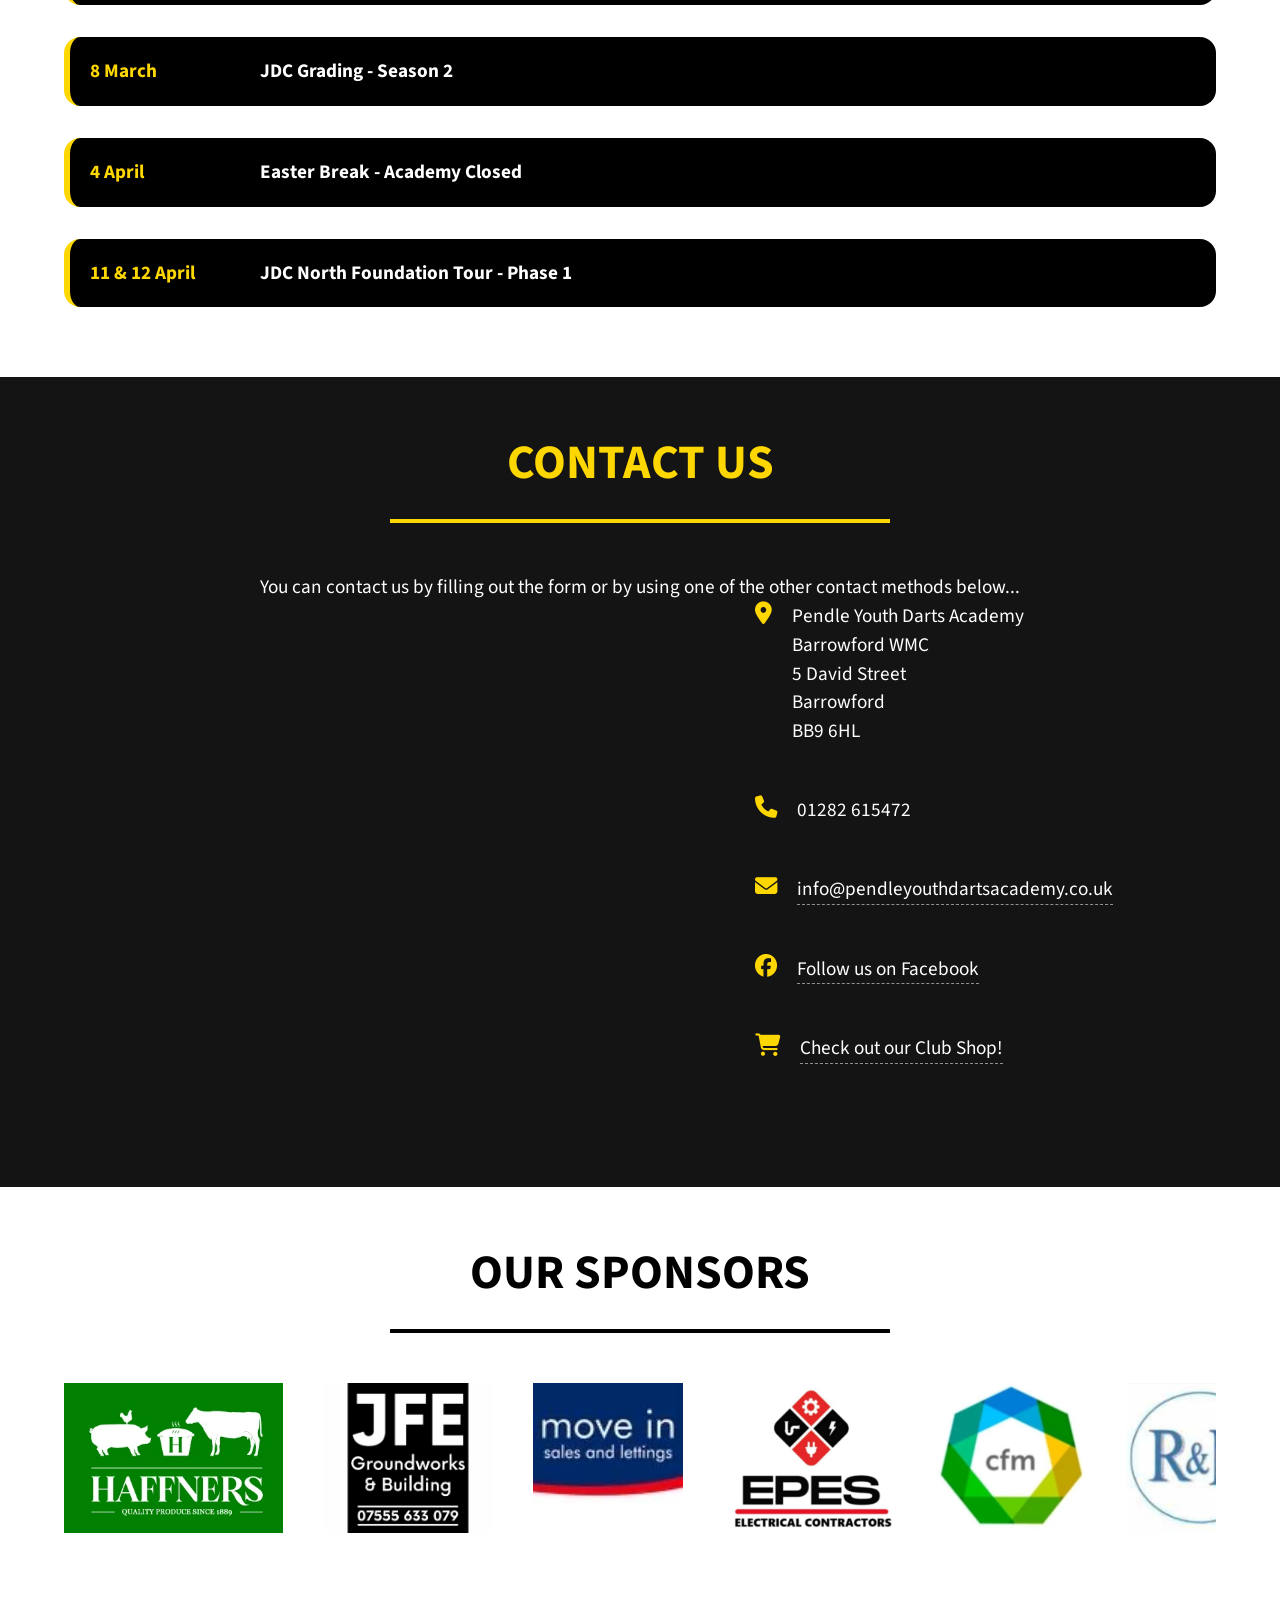
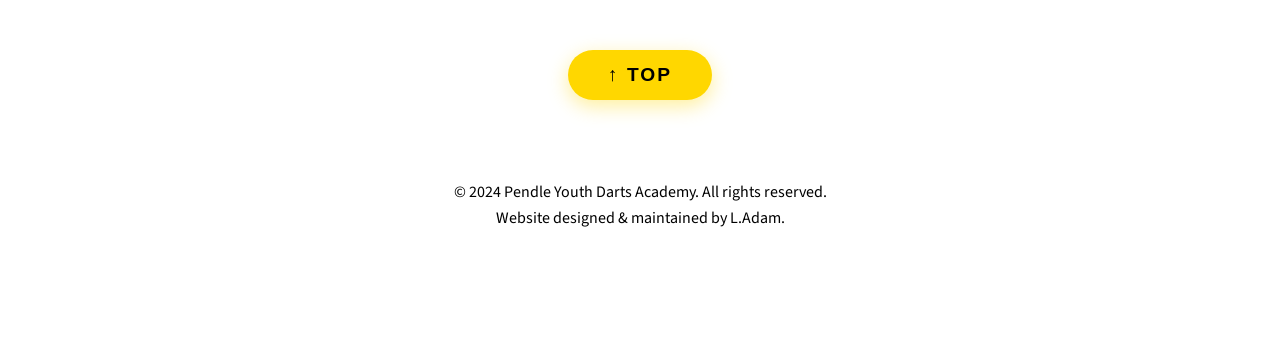
==== commit e4734ff3: "Add files via upload" ====
--- a/index.html
+++ b/index.html
@@ -85,11 +85,10 @@
             <div class="container">
             <div class="homecontainer">
             <div class="homeinner">
-            <img src="images/pydalogo.webp"
-            alt="Pendle Youth Darts Academy logo"
-            class="logo-img"
-            loading="eager"
-            decoding="async">
+            <picture>
+            <source srcset="images/pydalogo.webp" type="image/webp">
+            <img src="images/pydalogo.jpg" alt="Pendle Youth Darts Academy logo" class="logo-img" loading="eager" decoding="async">
+            </picture>
                 </div>
             <div class="homeouter">
                 <h2 class="homecaption">BE THE FUTURE OF THE SPORT</h2>
@@ -139,9 +138,22 @@
                         checked.</p>
                         </div>
                     <div class="aboutright">
-                        <img src="images/about1.webp" alt="aboutone" class="about-one" loading="lazy">
-                        <img src="images/about2.webp" alt="abouttwo" class="about-two" loading="lazy">
-                        <img src="images/about3.webp" alt="aboutthree" class="about-three" loading="lazy">
+
+                    <picture>
+                    <source srcset="images/about1.webp" type="image/webp">
+                    <img src="images/about1.jpg" alt="First About image" class="about-one" loading="eager" decoding="async">
+                    </picture>
+
+                    <picture>
+                    <source srcset="images/about2.webp" type="image/webp">
+                    <img src="images/about2.jpg" alt="Second About image" class="about-two" loading="eager" decoding="async">
+                    </picture>
+
+                    <picture>
+                    <source srcset="images/about3.webp" type="image/webp">
+                    <img src="images/about3.jpg" alt="Third About image" class="about-three" loading="eager" decoding="async">
+                    </picture>
+
                     </div>
                 </div>
             </div>
@@ -156,7 +168,12 @@
         <div class="coaches-horizontal">
 
             <div class="coach-card">
-                <img src="images/medwards.webp" alt="Mark Edwards – Head Coach" loading="lazy">
+
+                <picture>
+                <source srcset="images/medwards.webp" type="image/webp">
+                <img src="images/medwards.jpg" alt="Mark Edwards – Head Coach" loading="eager" decoding="async">
+                </picture>
+
                 <div class="coach-info">
                     <h3 class="goldheaders">Mark Edwards</h3>
                     <p class="coach-role">Head Coach & Co-Founder</p>
@@ -164,9 +181,13 @@
                 </div>
             </div>
 
-
             <div class="coach-card">
-                <img src="images/ghooper.webp" alt="Gary Hooper – Head Coach" loading="lazy">
+
+                <picture>
+                <source srcset="images/ghooper.webp" type="image/webp">
+                <img src="images/ghooper.jpg" alt="Gary Hooper – Head Coach" loading="eager" decoding="async">
+                </picture>
+
                 <div class="coach-info">
                     <h3 class="goldheaders">Gary Hooper</h3>
                     <p class="coach-role">Head Coach & Co-Founder</p>
@@ -175,7 +196,12 @@
             </div>
 
             <div class="coach-card">
-                <img src="images/glowe.webp" alt="Gaz Lowe – Coach" loading="lazy">
+
+                <picture>
+                <source srcset="images/glowe.webp" type="image/webp">
+                <img src="images/glowe.jpg" alt="Gaz Lowe – Coach" loading="eager" decoding="async">
+                </picture>
+
                 <div class="coach-info">
                     <h3 class="goldheaders">Gaz Lowe</h3>
                     <p class="coach-role">Coach - Intermediates</p>
@@ -183,9 +209,13 @@
                 </div>
             </div>
 
-
             <div class="coach-card">
-                <img src="images/alingard.webp" alt="Adrian Lingard – Coach" loading="lazy">
+
+                <picture>
+                <source srcset="images/alingard.webp" type="image/webp">
+                <img src="images/alingard.jpg" alt="Adrian Lingard – Coach" loading="eager" decoding="async">
+                </picture>
+
                 <div class="coach-info">
                     <h3 class="goldheaders">Adrian Lingard</h3>
                     <p class="coach-role">Coach - Elites</p>
@@ -193,9 +223,13 @@
                 </div>
             </div>
 
-
-                        <div class="coach-card">
-                <img src="images/wellison.webp" alt="Wayne Ellison – Coach" loading="lazy">
+                <div class="coach-card">
+
+                <picture>
+                <source srcset="images/wellison.webp" type="image/webp">
+                <img src="images/wellison.jpg" alt="Wayne Ellison – Coach" loading="eager" decoding="async">
+                </picture>
+
                 <div class="coach-info">
                     <h3 class="goldheaders">Wayne Ellison</h3>
                     <p class="coach-role">Coach - Elites</p>
@@ -203,9 +237,13 @@
                 </div>
             </div>
 
-
-                        <div class="coach-card">
-                <img src="images/iwatson.webp" alt="Ian Watson – Coach" loading="lazy">
+                <div class="coach-card">
+
+                <picture>
+                <source srcset="images/iwatson.webp" type="image/webp">
+                <img src="images/iwatson.jpg" alt="Ian Watson – Coach" loading="eager" decoding="async">
+                </picture>
+
                 <div class="coach-info">
                     <h3 class="goldheaders">Ian Watson</h3>
                     <p class="coach-role">Coach - Intermediates</p>
@@ -213,9 +251,13 @@
                 </div>
             </div>
 
-
-                        <div class="coach-card">
-                <img src="images/tconboy.webp" alt="Trish Jakes Conboy – Coach" loading="lazy">
+                <div class="coach-card">
+
+                <picture>
+                <source srcset="images/tconboy.webp" type="image/webp">
+                <img src="images/tconboy.jpg" alt="Trish Jakes Conboy – Coach" loading="eager" decoding="async">
+                </picture>
+
                 <div class="coach-info">
                     <h3 class="goldheaders">Trish Jakes Conboy</h3>
                     <p class="coach-role">Coach - Novices</p>
@@ -223,9 +265,13 @@
                 </div>
             </div>
 
-
-                        <div class="coach-card">
-                <img src="images/jpeverley.webp" alt="Jordan Peverley – Coach" loading="lazy">
+                <div class="coach-card">
+
+                <picture>
+                <source srcset="images/jpeverley.webp" type="image/webp">
+                <img src="images/jpeverley.jpg" alt="Jordan Peverley – Coach" loading="eager" decoding="async">
+                </picture>
+
                 <div class="coach-info">
                     <h3 class="goldheaders">Jordan Peverley</h3>
                     <p class="coach-role">Coach - Intermediates</p>
@@ -233,9 +279,13 @@
                 </div>
             </div>
 
-
-                        <div class="coach-card">
-                <img src="images/kknowles.webp" alt="Katie Knowles – Coach" loading="lazy">
+                <div class="coach-card">
+
+                <picture>
+                <source srcset="images/kknowles.webp" type="image/webp">
+                <img src="images/kknowles.jpg" alt="Katie Knowles – Coach" loading="eager" decoding="async">
+                </picture>
+
                 <div class="coach-info">
                     <h3 class="goldheaders">Katie Knowles</h3>
                     <p class="coach-role">Coach - Novices</p>
@@ -243,9 +293,13 @@
                 </div>
             </div>
             
-
-                        <div class="coach-card">
-                <img src="images/ccarpendale.webp" alt="Craig Carpendale – Coach" loading="lazy">
+                <div class="coach-card">
+
+                <picture>
+                <source srcset="images/ccarpendale.webp" type="image/webp">
+                <img src="images/ccarpendale.jpg" alt="Craig Carpendale – Coach" loading="eager" decoding="async">
+                </picture>
+
                 <div class="coach-info">
                     <h3 class="goldheaders">Craig Carpendale</h3>
                     <p class="coach-role">Assistant Coach</p>
@@ -253,9 +307,13 @@
                 </div>
             </div>
 
-
-                        <div class="coach-card">
-                <img src="images/pbrown.webp" alt="Paul Brown – Coach" loading="lazy">
+                <div class="coach-card">
+
+                <picture>
+                <source srcset="images/pbrown.webp" type="image/webp">
+                <img src="images/pbrown.jpg" alt="Paul Brown – Coach" loading="eager" decoding="async">
+                </picture>
+
                 <div class="coach-info">
                     <h3 class="goldheaders">Paul Brown</h3>
                     <p class="coach-role">Coach - Novices</p>
@@ -263,9 +321,13 @@
                 </div>
             </div>
 
-
-                        <div class="coach-card">
-                <img src="images/example.webp" alt="Adam Parker – Coach" loading="lazy">
+                <div class="coach-card">
+
+                <picture>
+                <source srcset="images/example.webp" type="image/webp">
+                <img src="images/example.jpg" alt="Adam Parker – Coach" loading="eager" decoding="async">
+                </picture>
+
                 <div class="coach-info">
                     <h3 class="goldheaders">Adam Parker</h3>
                     <p class="coach-role">Coach - Intermediates</p>
@@ -273,9 +335,13 @@
                 </div>
             </div>
 
-
-                        <div class="coach-card">
-                <img src="images/example.webp" alt="Michael Hardy – Coach" loading="lazy">
+                <div class="coach-card">
+
+                <picture>
+                <source srcset="images/example.webp" type="image/webp">
+                <img src="images/example.jpg" alt="Michael Hardy – Coach" loading="eager" decoding="async">
+                </picture>
+
                 <div class="coach-info">
                     <h3 class="goldheaders">Michael Hardy</h3>
                     <p class="coach-role">Assistant Coach</p>
@@ -283,9 +349,13 @@
                 </div>
             </div>
 
-
-                        <div class="coach-card">
-                <img src="images/jkevin.webp" alt="John Kevin – Welfare Officer" loading="lazy">
+                <div class="coach-card">
+
+                <picture>
+                <source srcset="images/jkevin.webp" type="image/webp">
+                <img src="images/jkevin.jpg" alt="John Kevin – Welfare Officer" loading="eager" decoding="async">
+                </picture>
+
                 <div class="coach-info">
                     <h3 class="goldheaders">John Kevin</h3>
                     <p class="coach-role">Welfare Officer</p>
@@ -293,9 +363,13 @@
                 </div>
             </div>
 
-
-                        <div class="coach-card">
-                <img src="images/khartley.webp" alt="Kevin Hartley – Treasurer" loading="lazy">
+                <div class="coach-card">
+
+                <picture>
+                <source srcset="images/khartley.webp" type="image/webp">
+                <img src="images/khartley.jpg" alt="Kevin Hartley – Treasurer" loading="eager" decoding="async">
+                </picture>
+
                 <div class="coach-info">
                     <h3 class="goldheaders">Kevin Hartley</h3>
                     <p class="coach-role">Treasurer</p>
@@ -303,9 +377,13 @@
                 </div>
             </div>
 
-
-                        <div class="coach-card">
-                <img src="images/trebanks.webp" alt="Terence Rebanks – HS Officer" loading="lazy">
+                <div class="coach-card">
+
+                <picture>
+                <source srcset="images/trebanks.webp" type="image/webp">
+                <img src="images/trebanks.jpg" alt="Terence Rebanks – HS Officer" loading="eager" decoding="async">
+                </picture>
+
                 <div class="coach-info">
                     <h3 class="goldheaders">Terence Rebanks</h3>
                     <p class="coach-role">Health & Safety Officer</p>
@@ -323,49 +401,171 @@
         <!-- Thumbnails (2×3 grid) -->
         <div class="gallery-row">
             <div class="gallery-column">
-                <img src="images/gallery1.webp" alt="Dartboard 1" class="gallery-thumb" data-index="0" loading="lazy">
-            </div>
+            <picture>
+            <source srcset="images/gallery1.webp" type="image/webp">
+            <img src="images/gallery1.jpg" alt="Youth Darts Gallery 1" class="gallery-thumb" data-index="0" loading="lazy" decoding="async">
+            </picture>
+            </div>
+
             <div class="gallery-column">
-                <img src="images/gallery2.webp" alt="Dartboard 2" class="gallery-thumb" data-index="1" loading="lazy">
-            </div>
+            <picture>
+            <source srcset="images/gallery2.webp" type="image/webp">
+            <img src="images/gallery2.jpg" alt="Youth Darts Gallery 2" class="gallery-thumb" data-index="0" loading="lazy" decoding="async">
+            </picture>
+            </div>
+
             <div class="gallery-column">
-                <img src="images/gallery3.webp" alt="Dartboard 3" class="gallery-thumb" data-index="2" loading="lazy">
-            </div>
+            <picture>
+            <source srcset="images/gallery3.webp" type="image/webp">
+            <img src="images/gallery3.jpg" alt="Youth Darts Gallery 3" class="gallery-thumb" data-index="0" loading="lazy" decoding="async">
+            </picture>
+            </div>
+
             <div class="gallery-column">
-                <img src="images/gallery4.webp" alt="Dartboard 4" class="gallery-thumb" data-index="3" loading="lazy">
-            </div>
+            <picture>
+            <source srcset="images/gallery4.webp" type="image/webp">
+            <img src="images/gallery4.jpg" alt="Youth Darts Gallery 4" class="gallery-thumb" data-index="0" loading="lazy" decoding="async">
+            </picture>
+            </div>
+
             <div class="gallery-column">
-                <img src="images/gallery5.webp" alt="Dartboard 5" class="gallery-thumb" data-index="4" loading="lazy">
-            </div>
+            <picture>
+            <source srcset="images/gallery5.webp" type="image/webp">
+            <img src="images/gallery5.jpg" alt="Youth Darts Gallery 5" class="gallery-thumb" data-index="0" loading="lazy" decoding="async">
+            </picture>
+            </div>
+
             <div class="gallery-column">
-                <img src="images/gallery6.webp" alt="Dartboard 6" class="gallery-thumb" data-index="5" loading="lazy">
+            <picture>
+            <source srcset="images/gallery6.webp" type="image/webp">
+            <img src="images/gallery6.jpg" alt="Youth Darts Gallery 6" class="gallery-thumb" data-index="0" loading="lazy" decoding="async">
+            </picture>
             </div>
         </div>
 
         <!-- Hidden full-size images for the lightbox (won't appear on the page) -->
 <div class="lightbox-images" style="display: none;">
-    <img src="images/gallery1.webp" alt="Gallery 1">
-    <img src="images/gallery2.webp" alt="Gallery 2">
-    <img src="images/gallery3.webp" alt="Gallery 3">
-    <img src="images/gallery4.webp" alt="Gallery 4">
-    <img src="images/gallery5.webp" alt="Gallery 5">
-    <img src="images/gallery6.webp" alt="Gallery 6">
+
+    <picture>
+        <source srcset="images/gallery1.webp" type="image/webp">
+        <img src="images/gallery1.jpg" alt="Youth Darts Gallery 1" class="gallery-thumb" data-index="0" loading="lazy"
+            decoding="async">
+    </picture>
+    
+    <picture>
+        <source srcset="images/gallery2.webp" type="image/webp">
+        <img src="images/gallery2.jpg" alt="Youth Darts Gallery 2" class="gallery-thumb" data-index="0" loading="lazy"
+            decoding="async">
+    </picture>
+    
+    <picture>
+        <source srcset="images/gallery3.webp" type="image/webp">
+        <img src="images/gallery3.jpg" alt="Youth Darts Gallery 3" class="gallery-thumb" data-index="0" loading="lazy"
+            decoding="async">
+    </picture>
+    
+    <picture>
+        <source srcset="images/gallery4.webp" type="image/webp">
+        <img src="images/gallery4.jpg" alt="Youth Darts Gallery 4" class="gallery-thumb" data-index="0" loading="lazy"
+            decoding="async">
+    </picture>
+    
+    <picture>
+        <source srcset="images/gallery5.webp" type="image/webp">
+        <img src="images/gallery5.jpg" alt="Youth Darts Gallery 5" class="gallery-thumb" data-index="0" loading="lazy"
+            decoding="async">
+    </picture>
+    
+    <picture>
+    <source srcset="images/gallery6.webp" type="image/webp">
+    <img src="images/gallery6.jpg" alt="Youth Darts Gallery 6" class="gallery-thumb" data-index="0" loading="lazy"
+        decoding="async">
+    </picture>
     
     <!-- Extra images that are NOT shown as thumbnails -->
-    <img src="images/gallery7.webp" alt="Gallery 7">
-    <img src="images/gallery8.webp" alt="Gallery 8">
-    <img src="images/gallery9.webp" alt="Gallery 9">
-    <img src="images/gallery10.webp" alt="Gallery 10">
-    <img src="images/gallery11.webp" alt="Gallery 11">
-    <img src="images/gallery12.webp" alt="Gallery 12">
-    <img src="images/gallery13.webp" alt="Gallery 13">
-    <img src="images/gallery14.webp" alt="Gallery 14">
-    <img src="images/gallery15.webp" alt="Gallery 15">
-    <img src="images/gallery16.webp" alt="Gallery 16">
-    <img src="images/gallery17.webp" alt="Gallery 17">
-    <img src="images/gallery18.webp" alt="Gallery 18">
-    <img src="images/gallery19.webp" alt="Gallery 19">
-    <img src="images/gallery20.webp" alt="Gallery 20">
+    <picture>
+    <source srcset="images/gallery7.webp" type="image/webp">
+    <img src="images/gallery7.jpg" alt="Youth Darts Gallery 7" class="gallery-thumb" data-index="0" loading="lazy"
+        decoding="async">
+    </picture>
+
+    <picture>
+    <source srcset="images/gallery8.webp" type="image/webp">
+    <img src="images/gallery8.jpg" alt="Youth Darts Gallery 8" class="gallery-thumb" data-index="0" loading="lazy"
+        decoding="async">
+    </picture>
+
+    <picture>
+    <source srcset="images/gallery9.webp" type="image/webp">
+    <img src="images/gallery9.jpg" alt="Youth Darts Gallery 9" class="gallery-thumb" data-index="0" loading="lazy"
+        decoding="async">
+    </picture>
+
+    <picture>
+    <source srcset="images/gallery10.webp" type="image/webp">
+    <img src="images/gallery10.jpg" alt="Youth Darts Gallery 10" class="gallery-thumb" data-index="0" loading="lazy"
+        decoding="async">
+    </picture>
+
+    <picture>
+    <source srcset="images/gallery11.webp" type="image/webp">
+    <img src="images/gallery11.jpg" alt="Youth Darts Gallery 11" class="gallery-thumb" data-index="0" loading="lazy"
+        decoding="async">
+    </picture>
+
+    <picture>
+    <source srcset="images/gallery12.webp" type="image/webp">
+    <img src="images/gallery12.jpg" alt="Youth Darts Gallery 12" class="gallery-thumb" data-index="0" loading="lazy"
+        decoding="async">
+    </picture>
+
+    <picture>
+    <source srcset="images/gallery13.webp" type="image/webp">
+    <img src="images/gallery13.jpg" alt="Youth Darts Gallery 13" class="gallery-thumb" data-index="0" loading="lazy"
+        decoding="async">
+    </picture>
+
+    <picture>
+    <source srcset="images/gallery14.webp" type="image/webp">
+    <img src="images/gallery14.jpg" alt="Youth Darts Gallery 14" class="gallery-thumb" data-index="0" loading="lazy"
+        decoding="async">
+    </picture>    
+
+    <picture>
+    <source srcset="images/gallery15.webp" type="image/webp">
+    <img src="images/gallery15.jpg" alt="Youth Darts Gallery 15" class="gallery-thumb" data-index="0" loading="lazy"
+        decoding="async">
+    </picture>
+
+    <picture>
+    <source srcset="images/gallery16.webp" type="image/webp">
+    <img src="images/gallery16.jpg" alt="Youth Darts Gallery 16" class="gallery-thumb" data-index="0" loading="lazy"
+        decoding="async">
+    </picture>
+
+    <picture>
+    <source srcset="images/gallery17.webp" type="image/webp">
+    <img src="images/gallery17.jpg" alt="Youth Darts Gallery 17" class="gallery-thumb" data-index="0" loading="lazy"
+        decoding="async">
+    </picture>
+
+    <picture>
+    <source srcset="images/gallery18.webp" type="image/webp">
+    <img src="images/gallery18.jpg" alt="Youth Darts Gallery 18" class="gallery-thumb" data-index="0" loading="lazy"
+        decoding="async">
+    </picture>
+
+    <picture>
+    <source srcset="images/gallery19.webp" type="image/webp">
+    <img src="images/gallery19.jpg" alt="Youth Darts Gallery 19" class="gallery-thumb" data-index="0" loading="lazy"
+        decoding="async">
+    </picture>
+
+    <picture>
+    <source srcset="images/gallery20.webp" type="image/webp">
+    <img src="images/gallery20.jpg" alt="Youth Darts Gallery 20" class="gallery-thumb" data-index="0" loading="lazy"
+        decoding="async">
+    </picture>
 
 </div>
 
@@ -541,8 +741,8 @@
 
         <div class="contact-item">
             <i class="fa-solid fa-envelope"></i>
-            <a href="mailto:darts@darts.co.uk">
-                darts@darts.co.uk
+            <a href="mailto:info@pendleyouthdartsacademy.co.uk">
+                info@pendleyouthdartsacademy.co.uk
             </a>
         </div>
 
@@ -574,38 +774,187 @@
             <div class="sponsors-track">
                 <!-- Duplicate the list for seamless infinite loop -->
 
-                    <img src="images/haffners.webp" alt="Haffners sponsor logo">
-                    <img src="images/jfe.webp" alt="JFE sponsor logo">
-                    <img src="images/movein.webp" alt="Move In sponsor logo">
-                    <img src="images/epes.webp" alt="EPES sponsor logo">
-                    <img src="images/cfm.webp" alt="CFM sponsor logo">
-                    <img src="images/randm.webp" alt="R&M sponsor logo">
-                    <img src="images/9dart.webp" alt="9 Dart Finish sponsor logo">
-                    <img src="images/lingard.webp" alt="Lingard sponsor logo">
-                    <img src="images/eclipse.webp" alt="Eclipse sponsor logo">
-                    <img src="images/cubelow.webp" alt="Cubelow sponsor logo">
-                    <img src="images/acebeds.webp" alt="Ace Beds sponsor logo">
-                    <img src="images/kudos.webp" alt="Kudos sponsor logo">
-                    <img src="images/jewson.webp" alt="Jewson sponsor logo">
-                    <img src="images/hedgecraft.webp" alt="Hedgecraft sponsor logo">
-                    <img src="images/equans.webp" alt="Equans sponsor logo">
+    <picture>
+    <source srcset="images/haffners.webp" type="image/webp">
+    <img src="images/haffners.jpg" alt="Haffners sponsor logo" loading="eager"
+        decoding="async">
+    </picture>
+
+    <picture>
+    <source srcset="images/jfe.webp" type="image/webp">
+    <img src="images/jfe.jpg" alt="JFE sponsor logo" loading="eager"
+        decoding="async">
+    </picture>
+
+    <picture>
+    <source srcset="images/movein.webp" type="image/webp">
+    <img src="images/movein.jpg" alt="Move In sponsor logo" loading="eager"
+        decoding="async">
+    </picture>
+
+    <picture>
+    <source srcset="images/epes.webp" type="image/webp">
+    <img src="images/epes.jpg" alt="EPES sponsor logo" loading="eager"
+        decoding="async">
+    </picture>
+
+    <picture>
+    <source srcset="images/cfm.webp" type="image/webp">
+    <img src="images/cfm.jpg" alt="CFM sponsor logo" loading="eager"
+        decoding="async">
+    </picture>
+
+    <picture>
+    <source srcset="images/randm.webp" type="image/webp">
+    <img src="images/randm.jpg" alt="R&M sponsor logo" loading="eager"
+        decoding="async">
+    </picture>
+
+    <picture>
+    <source srcset="images/9dart.webp" type="image/webp">
+    <img src="images/9dart.jpg" alt="9 Dart Finish sponsor logo" loading="eager"
+        decoding="async">
+    </picture>
+
+    <picture>
+    <source srcset="images/lingard.webp" type="image/webp">
+    <img src="images/lingard.jpg" alt="Lingard sponsor logo" loading="eager"
+        decoding="async">
+    </picture>
+
+    <picture>
+    <source srcset="images/eclipse.webp" type="image/webp">
+    <img src="images/eclipse.jpg" alt="Eclipse sponsor logo" loading="eager"
+        decoding="async">
+    </picture>
+
+    <picture>
+    <source srcset="images/cubelow.webp" type="image/webp">
+    <img src="images/cubelow.jpg" alt="Cubelow sponsor logo" loading="eager"
+        decoding="async">
+    </picture>
+
+    <picture>
+    <source srcset="images/acebeds.webp" type="image/webp">
+    <img src="images/acebeds.jpg" alt="Ace Beds sponsor logo" loading="eager"
+        decoding="async">
+    </picture>
+
+    <picture>
+    <source srcset="images/kudos.webp" type="image/webp">
+    <img src="images/kudos.jpg" alt="Kudos sponsor logo" loading="eager"
+        decoding="async">
+    </picture>
+
+    <picture>
+    <source srcset="images/jewson.webp" type="image/webp">
+    <img src="images/jewson.jpg" alt="Jewson sponsor logo" loading="eager"
+        decoding="async">
+    </picture>
+
+    <picture>
+    <source srcset="images/hedgecraft.webp" type="image/webp">
+    <img src="images/hedgecraft.jpg" alt="Hedgecraft sponsor logo" loading="eager"
+        decoding="async">
+    </picture>
+
+    <picture>
+    <source srcset="images/equans.webp" type="image/webp">
+    <img src="images/equans.jpg" alt="Equans sponsor logo" loading="eager"
+        decoding="async">
+    </picture>
+
                     <!-- Add further here if needed -->
 
-                    <img src="images/haffners.webp" alt="Haffners sponsor logo">
-                    <img src="images/jfe.webp" alt="JFE sponsor logo">
-                    <img src="images/movein.webp" alt="Move In sponsor logo">
-                    <img src="images/epes.webp" alt="EPES sponsor logo">
-                    <img src="images/cfm.webp" alt="CFM sponsor logo">
-                    <img src="images/randm.webp" alt="R&M sponsor logo">
-                    <img src="images/9dart.webp" alt="9 Dart Finish sponsor logo">
-                    <img src="images/lingard.webp" alt="Lingard sponsor logo">
-                    <img src="images/eclipse.webp" alt="Eclipse sponsor logo">
-                    <img src="images/cubelow.webp" alt="Cubelow sponsor logo">
-                    <img src="images/acebeds.webp" alt="Ace Beds sponsor logo">
-                    <img src="images/kudos.webp" alt="Kudos sponsor logo">
-                    <img src="images/jewson.webp" alt="Jewson sponsor logo">
-                    <img src="images/hedgecraft.webp" alt="Hedgecraft sponsor logo">
-                    <img src="images/equans.webp" alt="Equans sponsor logo">
+    <picture>
+    <source srcset="images/haffners.webp" type="image/webp">
+    <img src="images/haffners.jpg" alt="Haffners sponsor logo" loading="eager"
+        decoding="async">
+    </picture>
+
+    <picture>
+    <source srcset="images/jfe.webp" type="image/webp">
+    <img src="images/jfe.jpg" alt="JFE sponsor logo" loading="eager"
+        decoding="async">
+    </picture>
+
+    <picture>
+    <source srcset="images/movein.webp" type="image/webp">
+    <img src="images/movein.jpg" alt="Move In sponsor logo" loading="eager"
+        decoding="async">
+    </picture>
+
+    <picture>
+    <source srcset="images/epes.webp" type="image/webp">
+    <img src="images/epes.jpg" alt="EPES sponsor logo" loading="eager"
+        decoding="async">
+    </picture>
+
+    <picture>
+    <source srcset="images/cfm.webp" type="image/webp">
+    <img src="images/cfm.jpg" alt="CFM sponsor logo" loading="eager"
+        decoding="async">
+    </picture>
+
+    <picture>
+    <source srcset="images/randm.webp" type="image/webp">
+    <img src="images/randm.jpg" alt="R&M sponsor logo" loading="eager"
+        decoding="async">
+    </picture>
+
+    <picture>
+    <source srcset="images/9dart.webp" type="image/webp">
+    <img src="images/9dart.jpg" alt="9 Dart Finish sponsor logo" loading="eager"
+        decoding="async">
+    </picture>
+
+    <picture>
+    <source srcset="images/lingard.webp" type="image/webp">
+    <img src="images/lingard.jpg" alt="Lingard sponsor logo" loading="eager"
+        decoding="async">
+    </picture>
+
+    <picture>
+    <source srcset="images/eclipse.webp" type="image/webp">
+    <img src="images/eclipse.jpg" alt="Eclipse sponsor logo" loading="eager"
+        decoding="async">
+    </picture>
+
+    <picture>
+    <source srcset="images/cubelow.webp" type="image/webp">
+    <img src="images/cubelow.jpg" alt="Cubelow sponsor logo" loading="eager"
+        decoding="async">
+    </picture>
+
+    <picture>
+    <source srcset="images/acebeds.webp" type="image/webp">
+    <img src="images/acebeds.jpg" alt="Ace Beds sponsor logo" loading="eager"
+        decoding="async">
+    </picture>
+
+    <picture>
+    <source srcset="images/kudos.webp" type="image/webp">
+    <img src="images/kudos.jpg" alt="Kudos sponsor logo" loading="eager"
+        decoding="async">
+    </picture>
+
+    <picture>
+    <source srcset="images/jewson.webp" type="image/webp">
+    <img src="images/jewson.jpg" alt="Jewson sponsor logo" loading="eager"
+        decoding="async">
+    </picture>
+
+    <picture>
+    <source srcset="images/hedgecraft.webp" type="image/webp">
+    <img src="images/hedgecraft.jpg" alt="Hedgecraft sponsor logo" loading="eager"
+        decoding="async">
+    </picture>
+
+    <picture>
+    <source srcset="images/equans.webp" type="image/webp">
+    <img src="images/equans.jpg" alt="Equans sponsor logo" loading="eager"
+        decoding="async">
+    </picture>
             </div>
         </div>
 
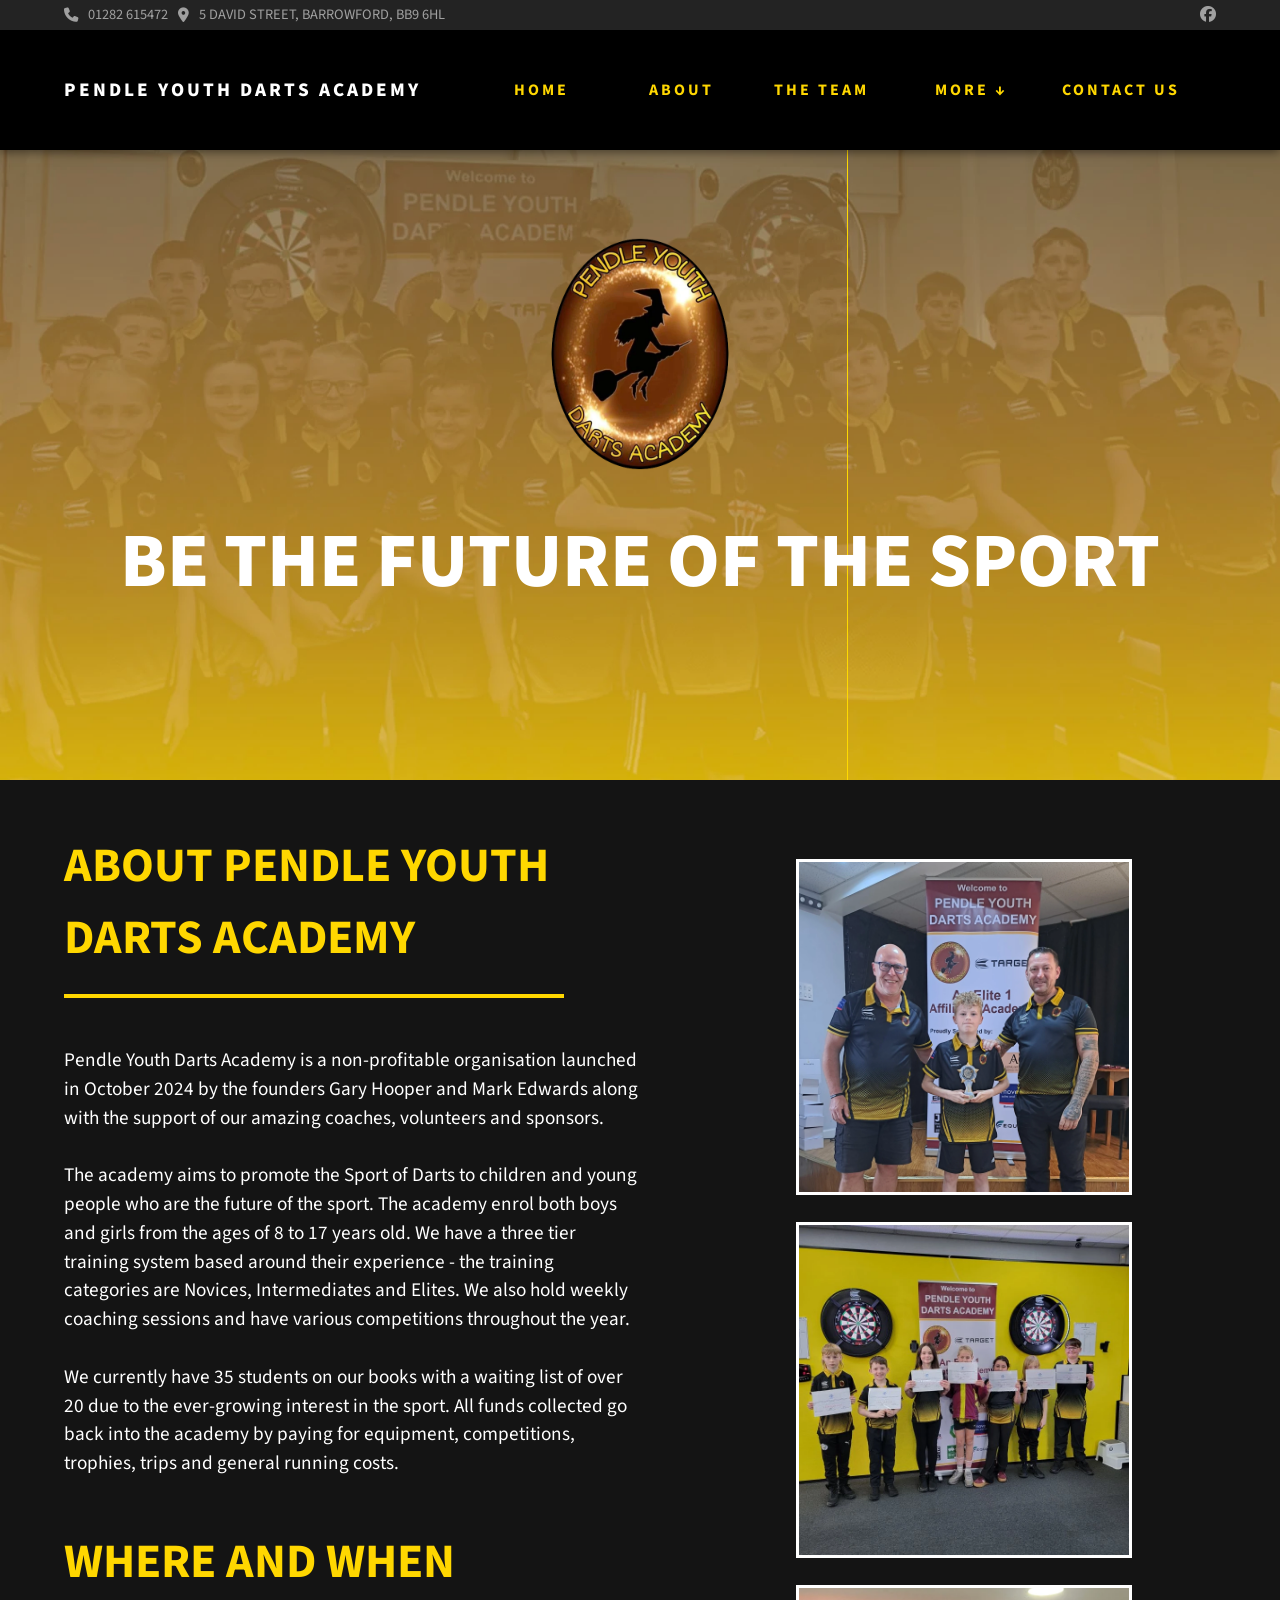
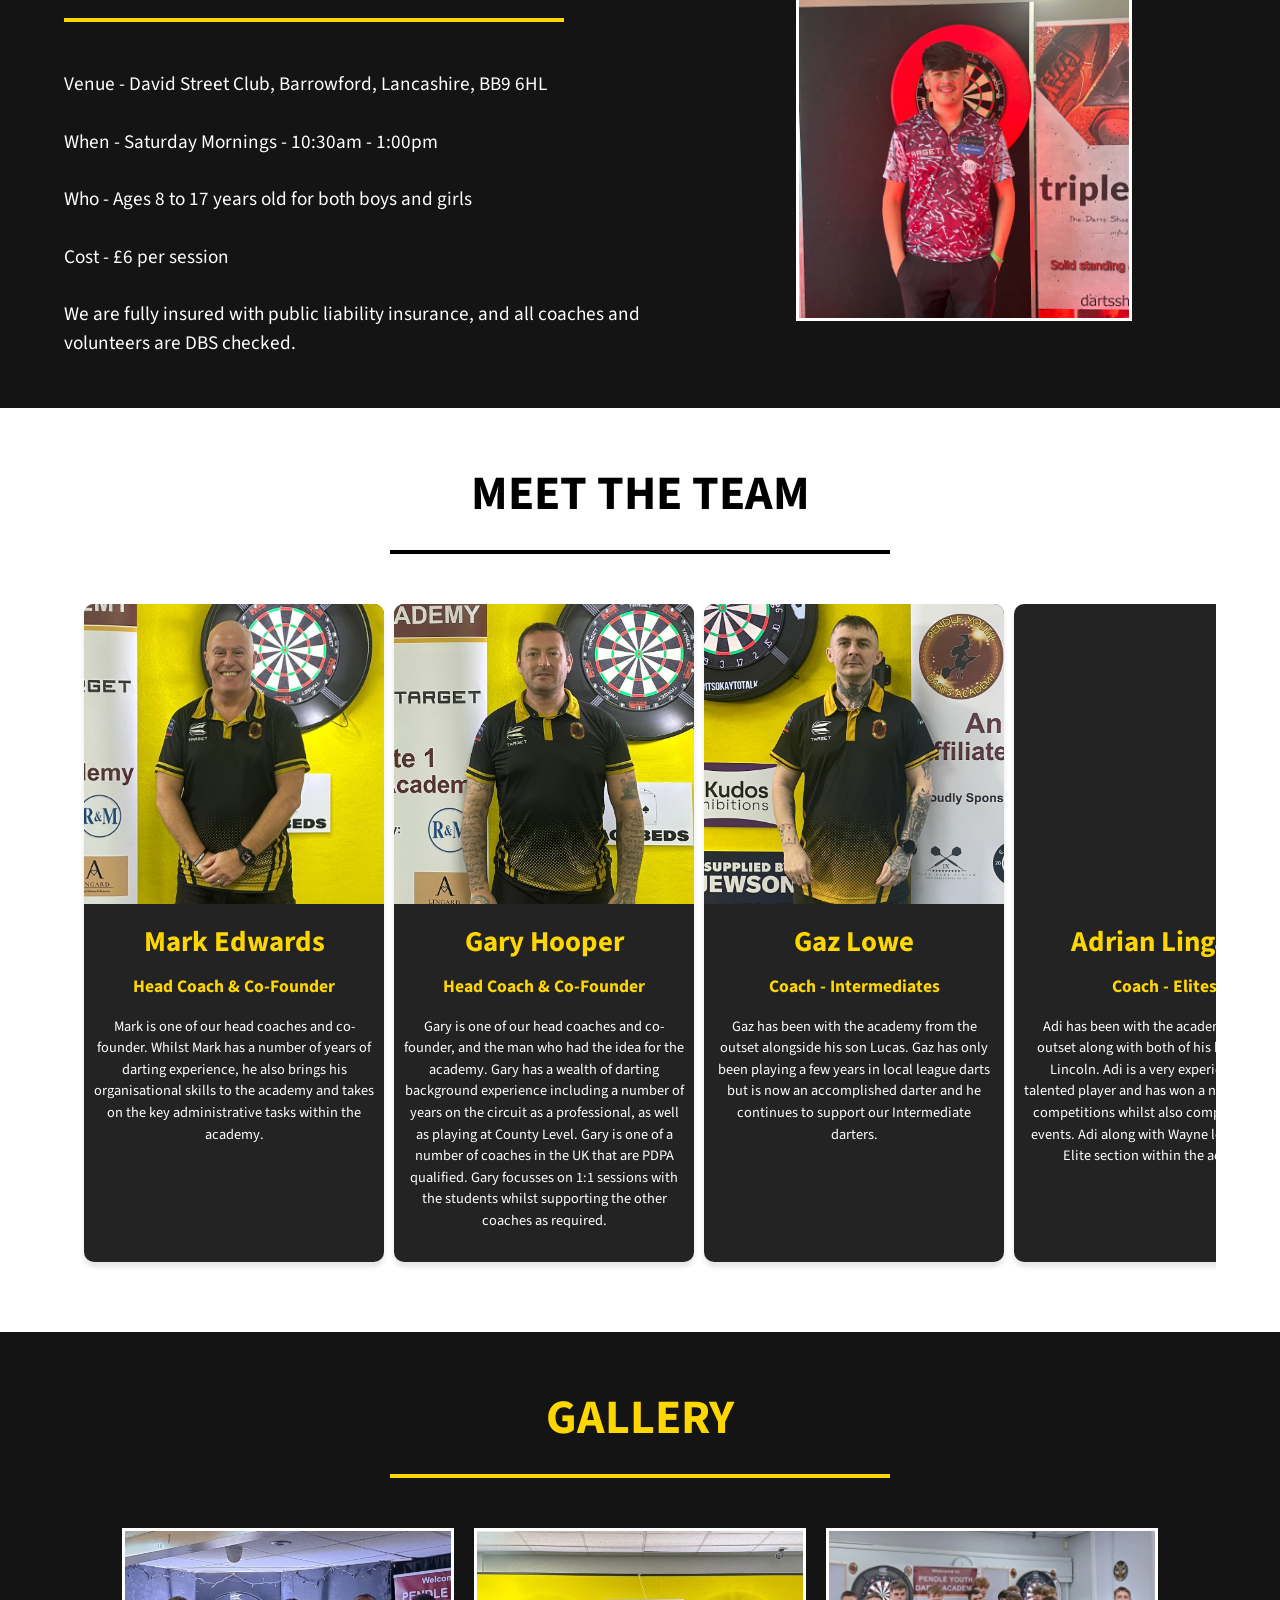
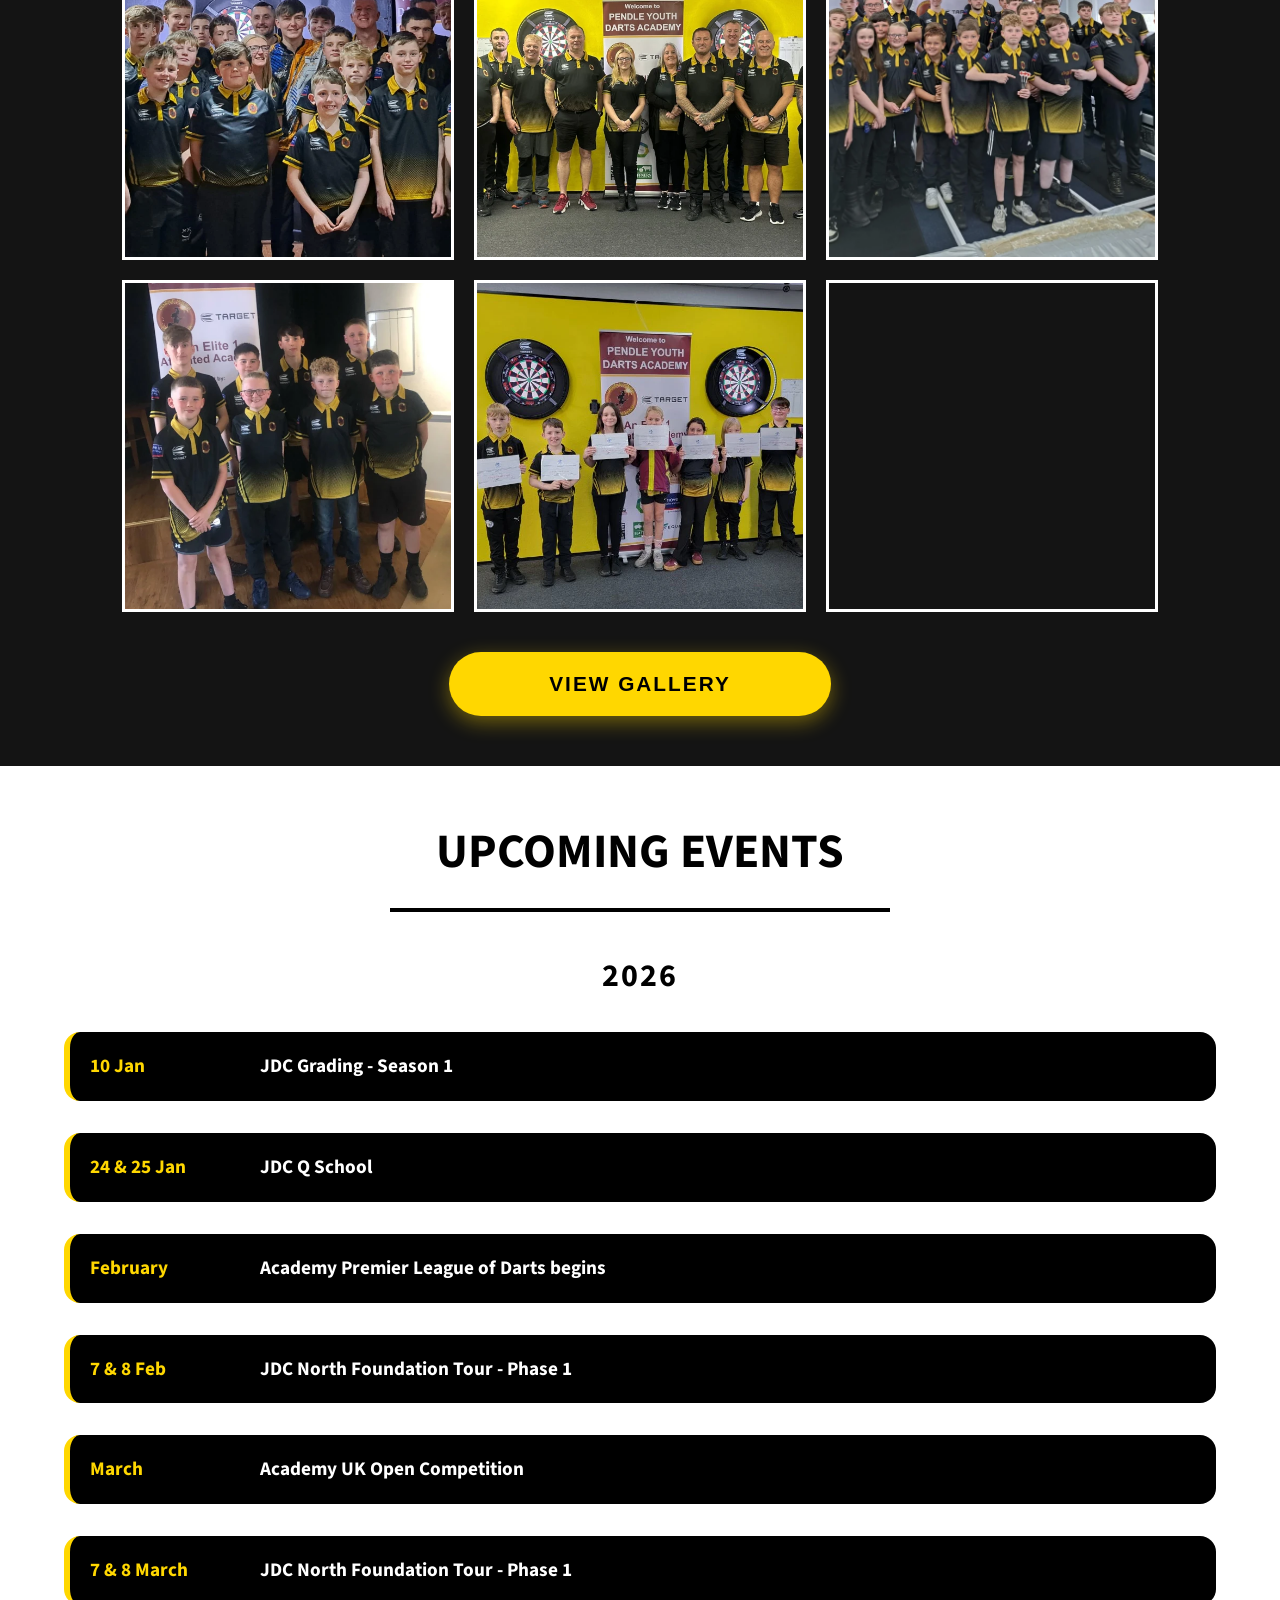
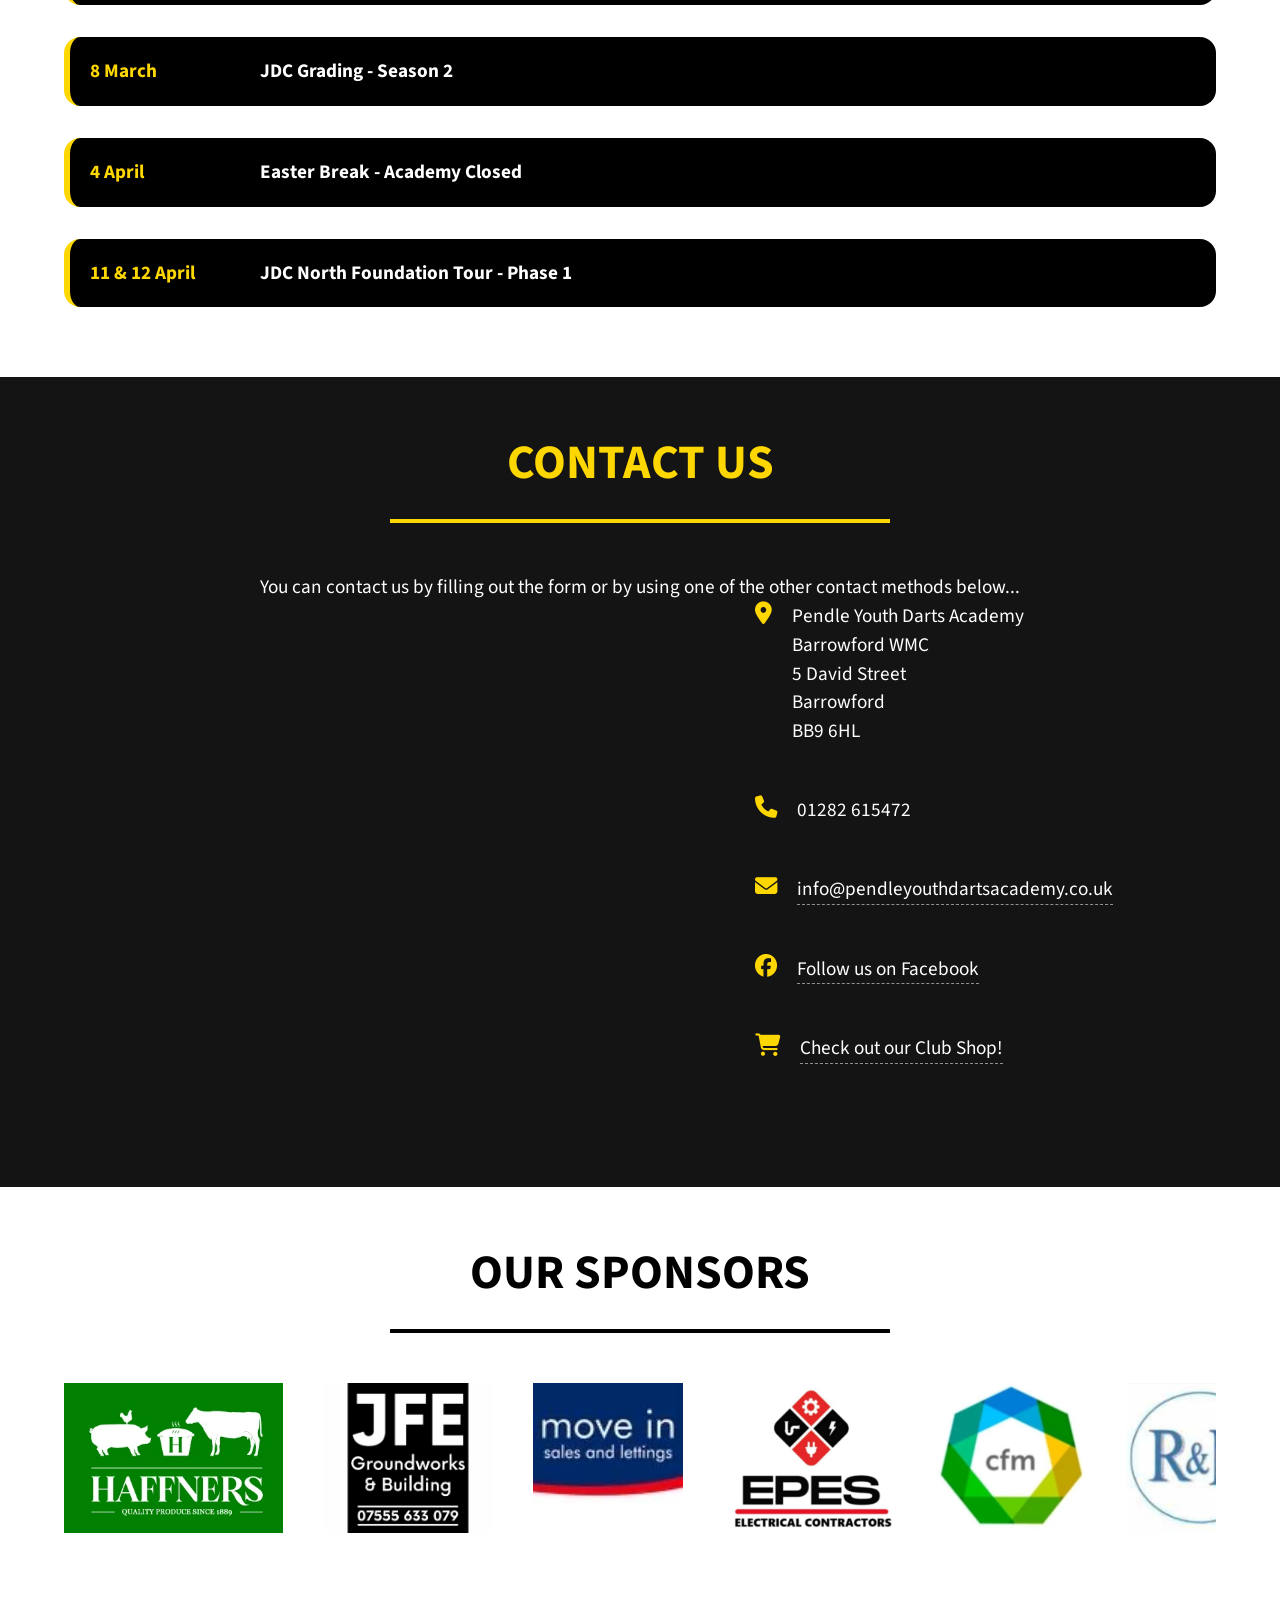
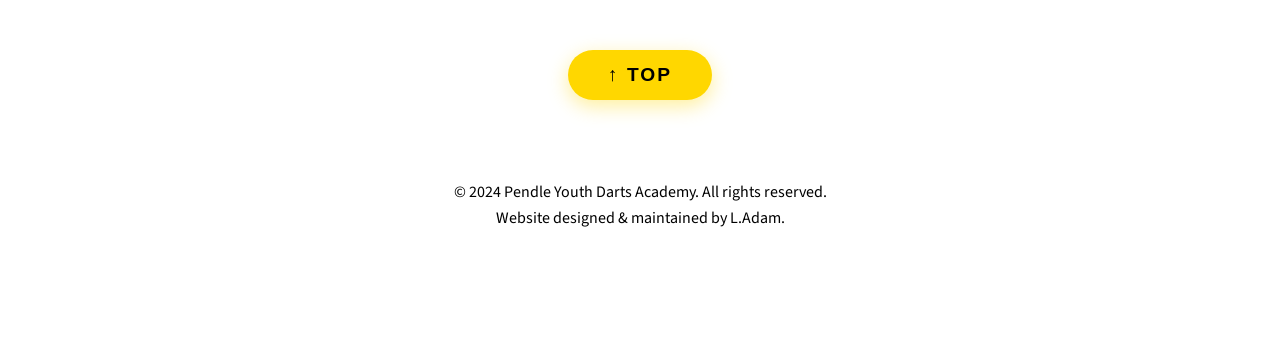
==== commit c86dc37c: "Update index.html" ====
--- a/index.html
+++ b/index.html
@@ -353,11 +353,11 @@
 
                 <picture>
                 <source srcset="images/jkevin.webp" type="image/webp">
-                <img src="images/jkevin.jpg" alt="John Kevin – Welfare Officer" loading="eager" decoding="async">
-                </picture>
-
-                <div class="coach-info">
-                    <h3 class="goldheaders">John Kevin</h3>
+                <img src="images/jkevin.jpg" alt="John Hargadon – Welfare Officer" loading="eager" decoding="async">
+                </picture>
+
+                <div class="coach-info">
+                    <h3 class="goldheaders">John Hargadon</h3>
                     <p class="coach-role">Welfare Officer</p>
                     <p class="whiteinfotextsmall">John is our Welfare Officer and has been with the academy from the start. John has helped ensure all the relevant welfare and safeguarding checks are in place so we can operate a safe and welcoming academy.</p>
                 </div>
@@ -973,4 +973,5 @@
 
 </body>
 
-</html>+
+</html>
--- a/styles/style.css
+++ b/styles/style.css
@@ -351,7 +351,8 @@
     max-width: 420px; 
     height: auto; 
     border: 3px solid var(--white); 
-    object-fit: cover; 
+    object-fit: cover;
+    aspect-ratio: 1 / 1;
 }
 
 /* ====================================
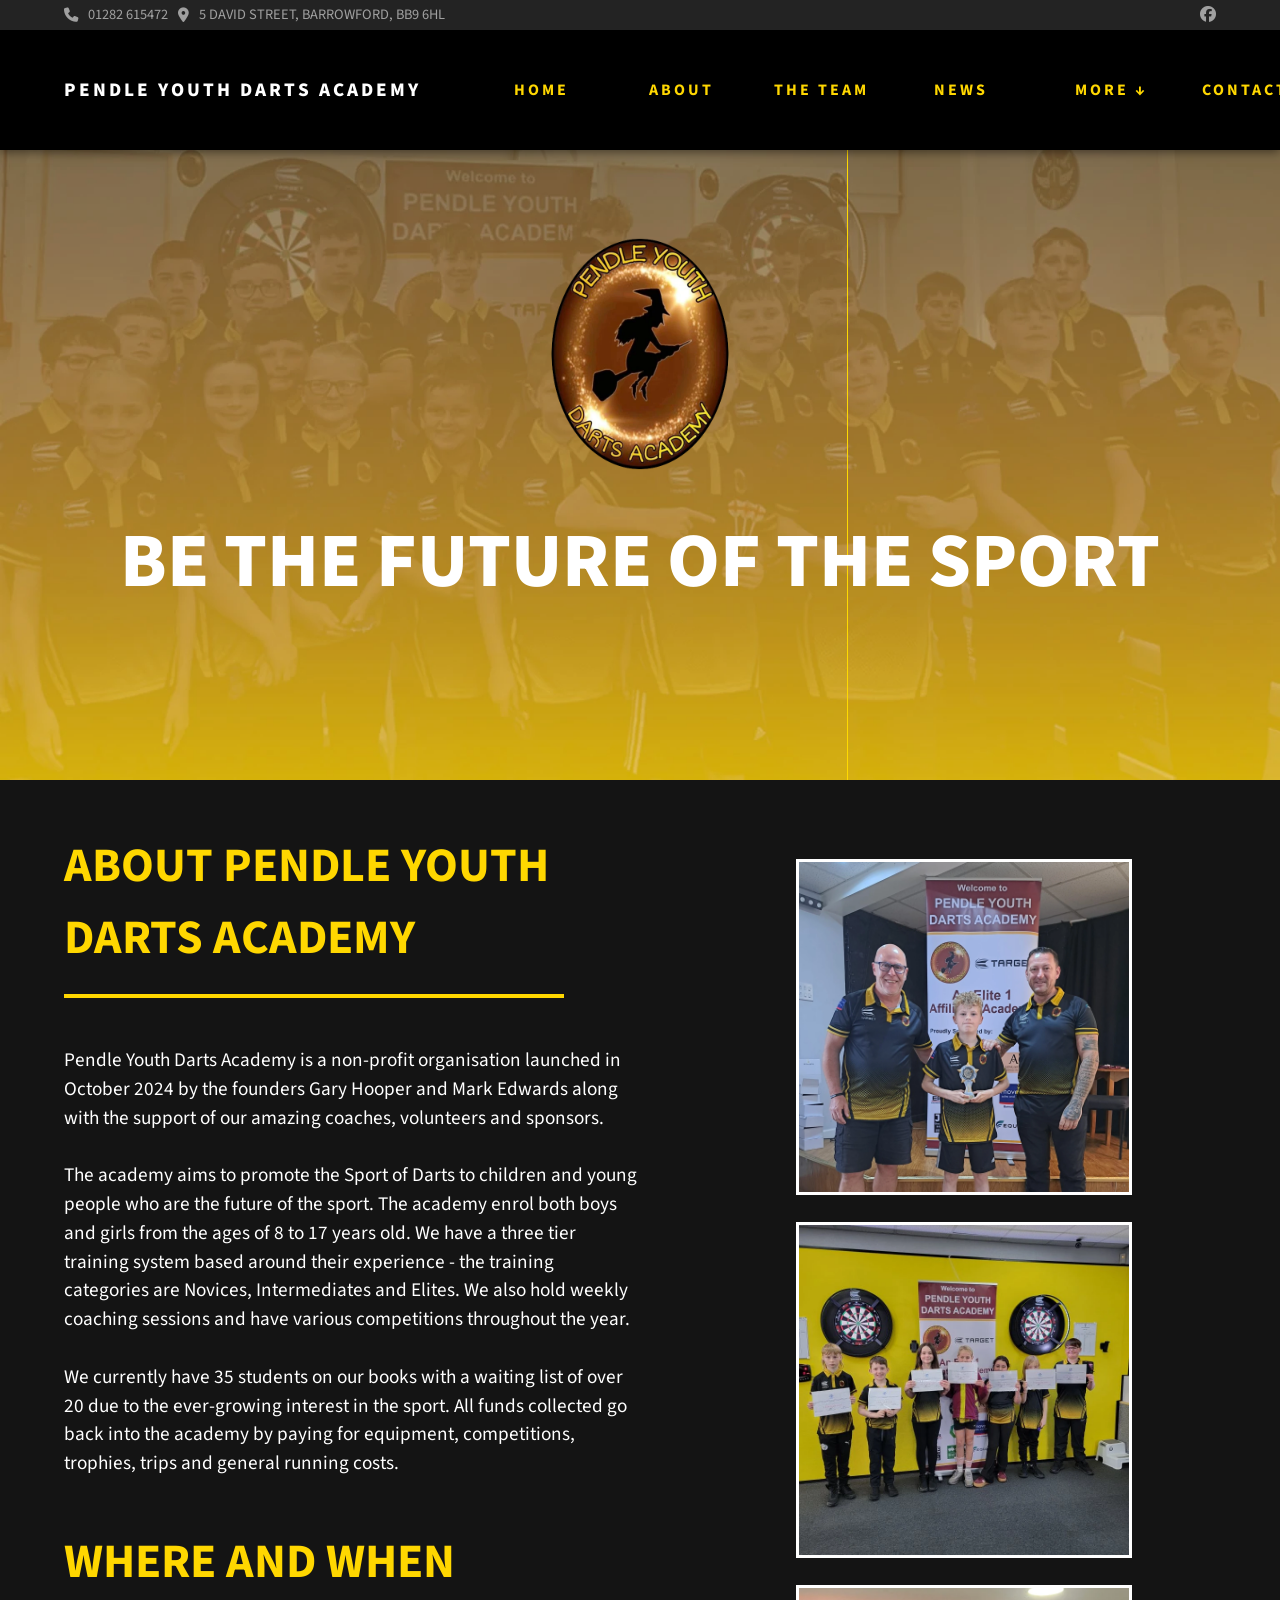
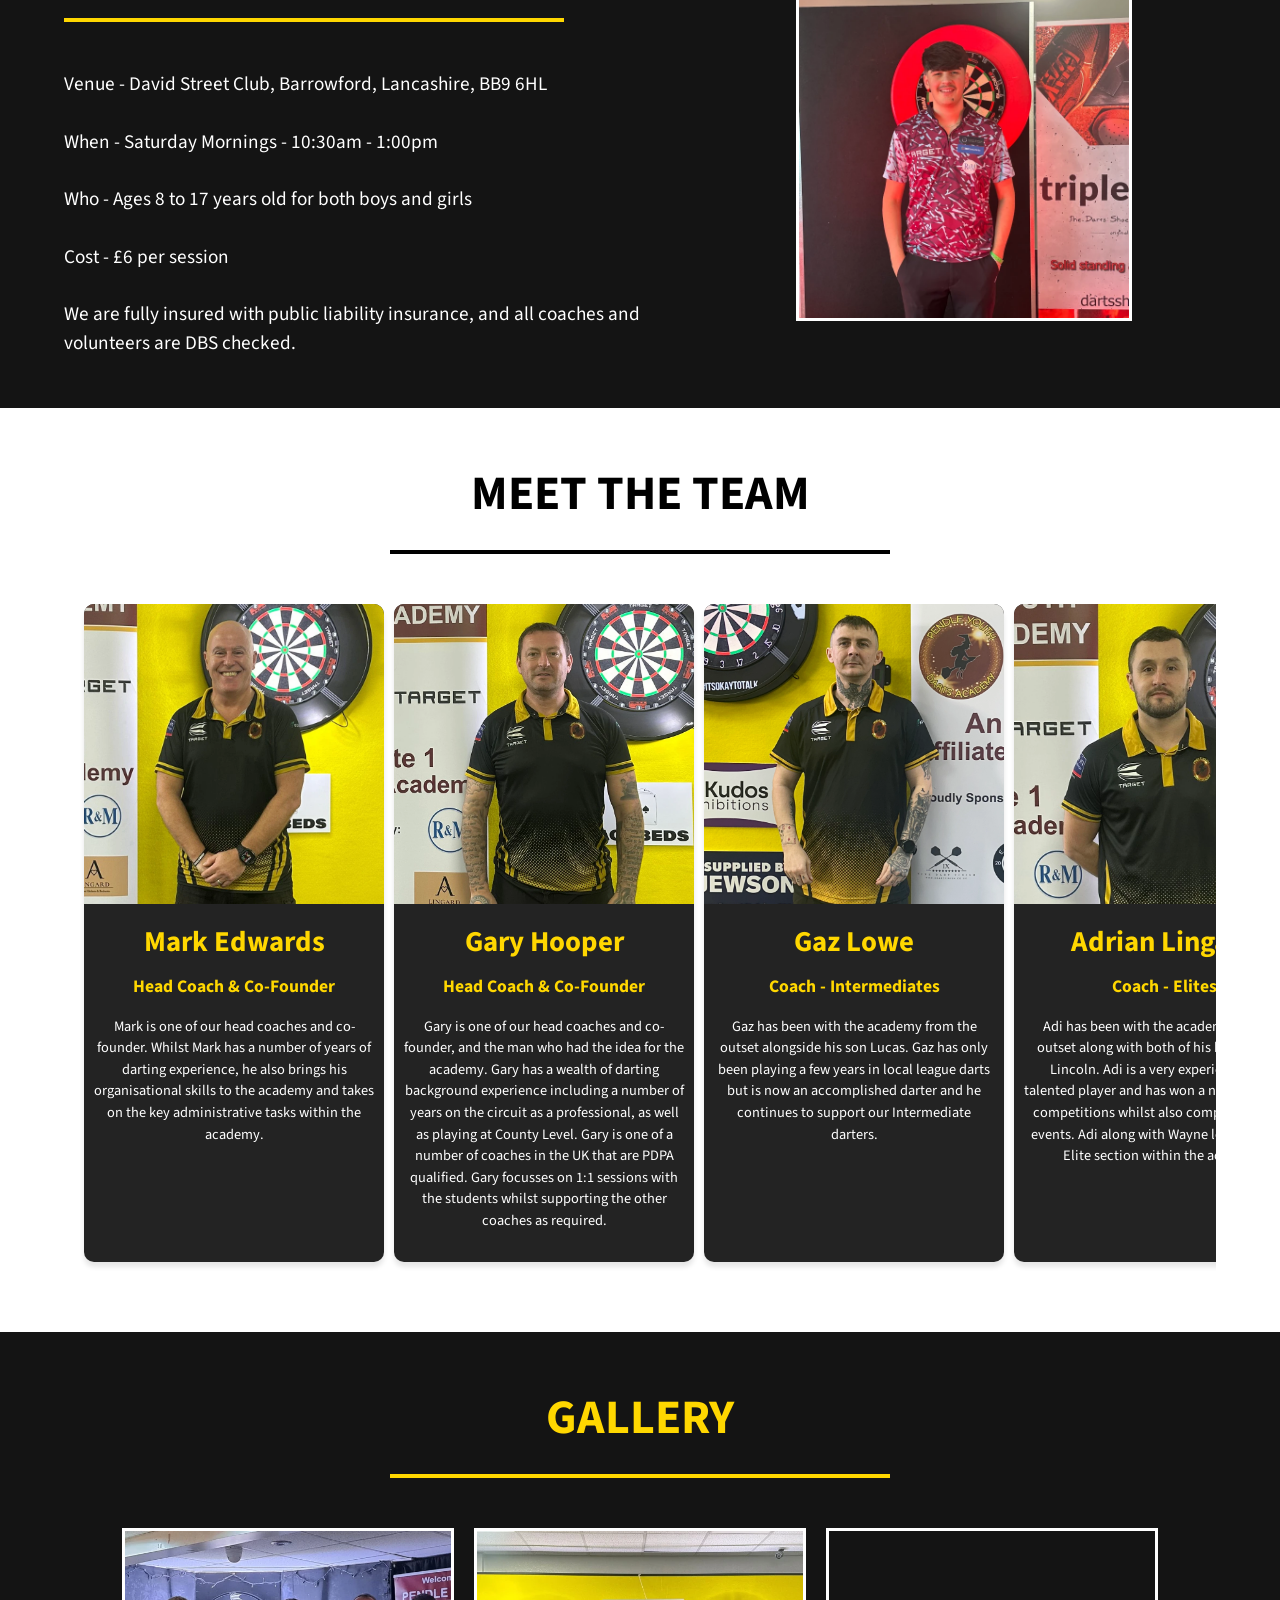
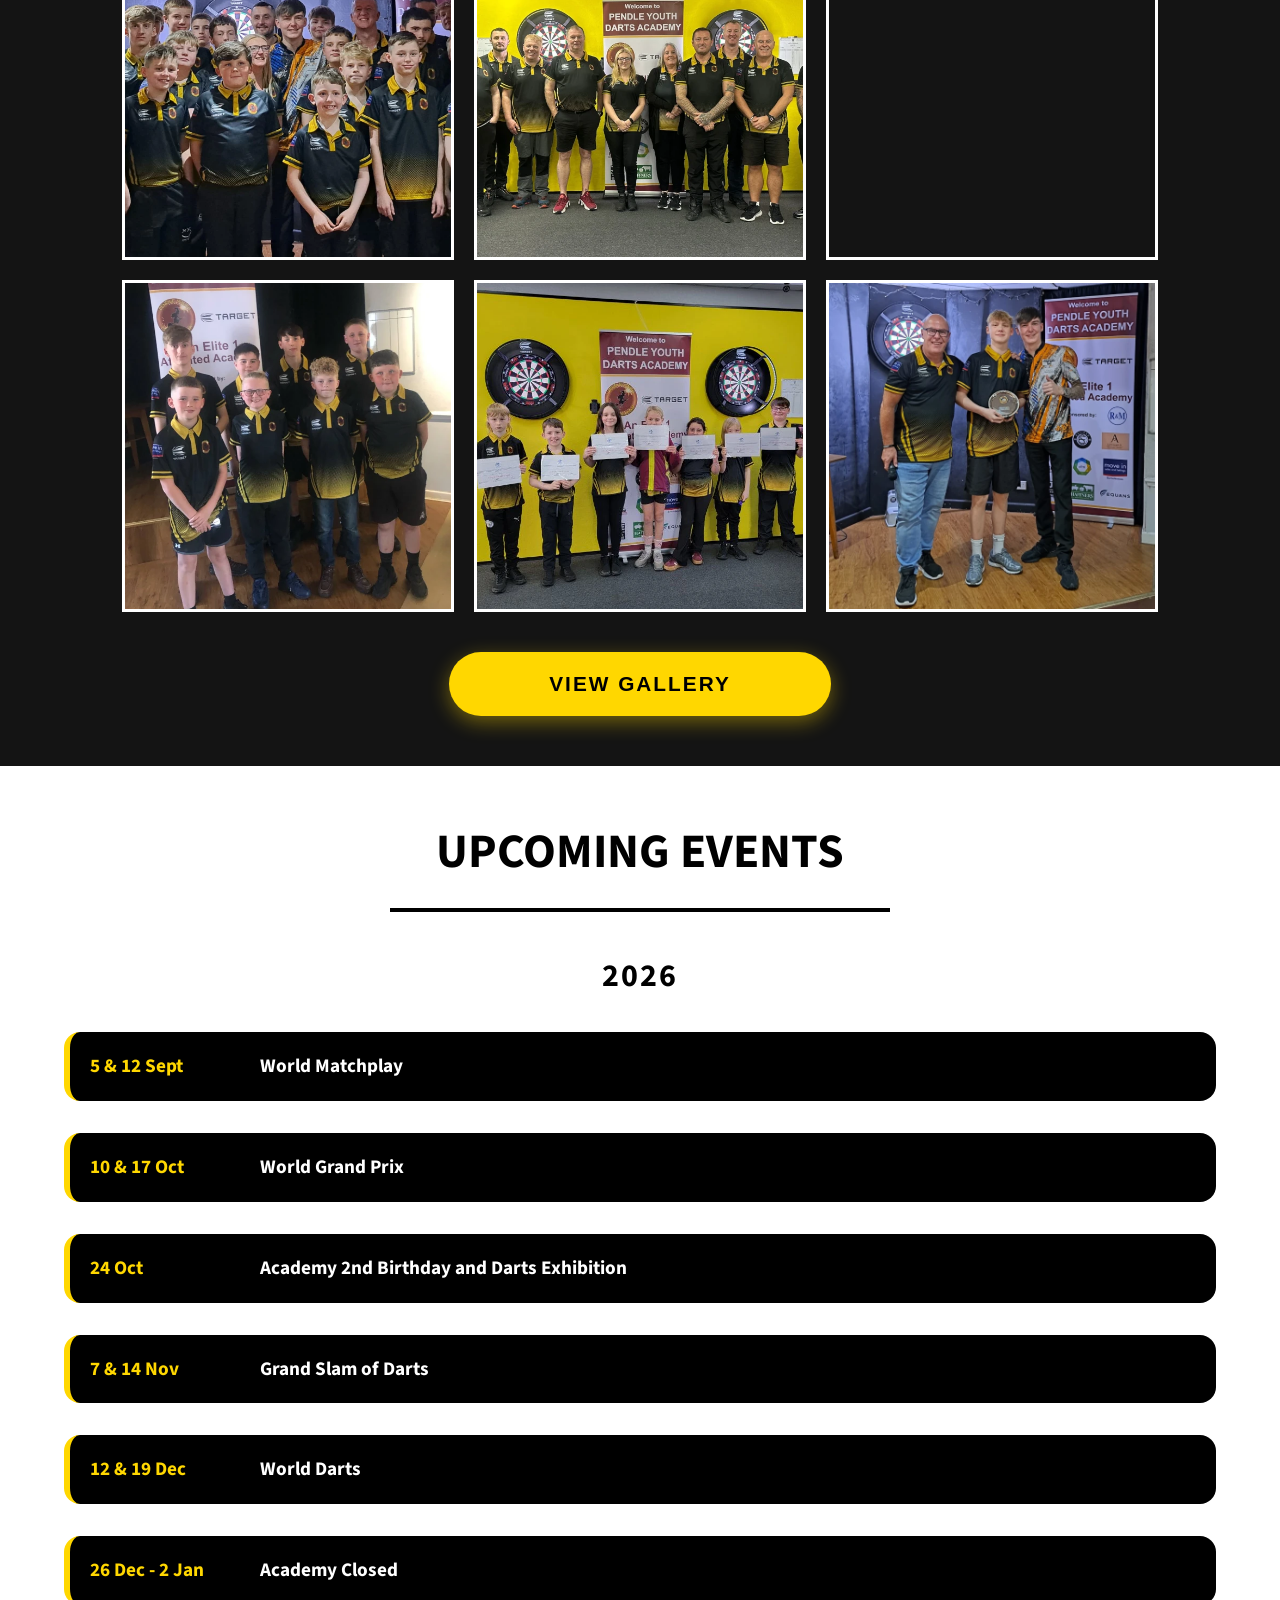
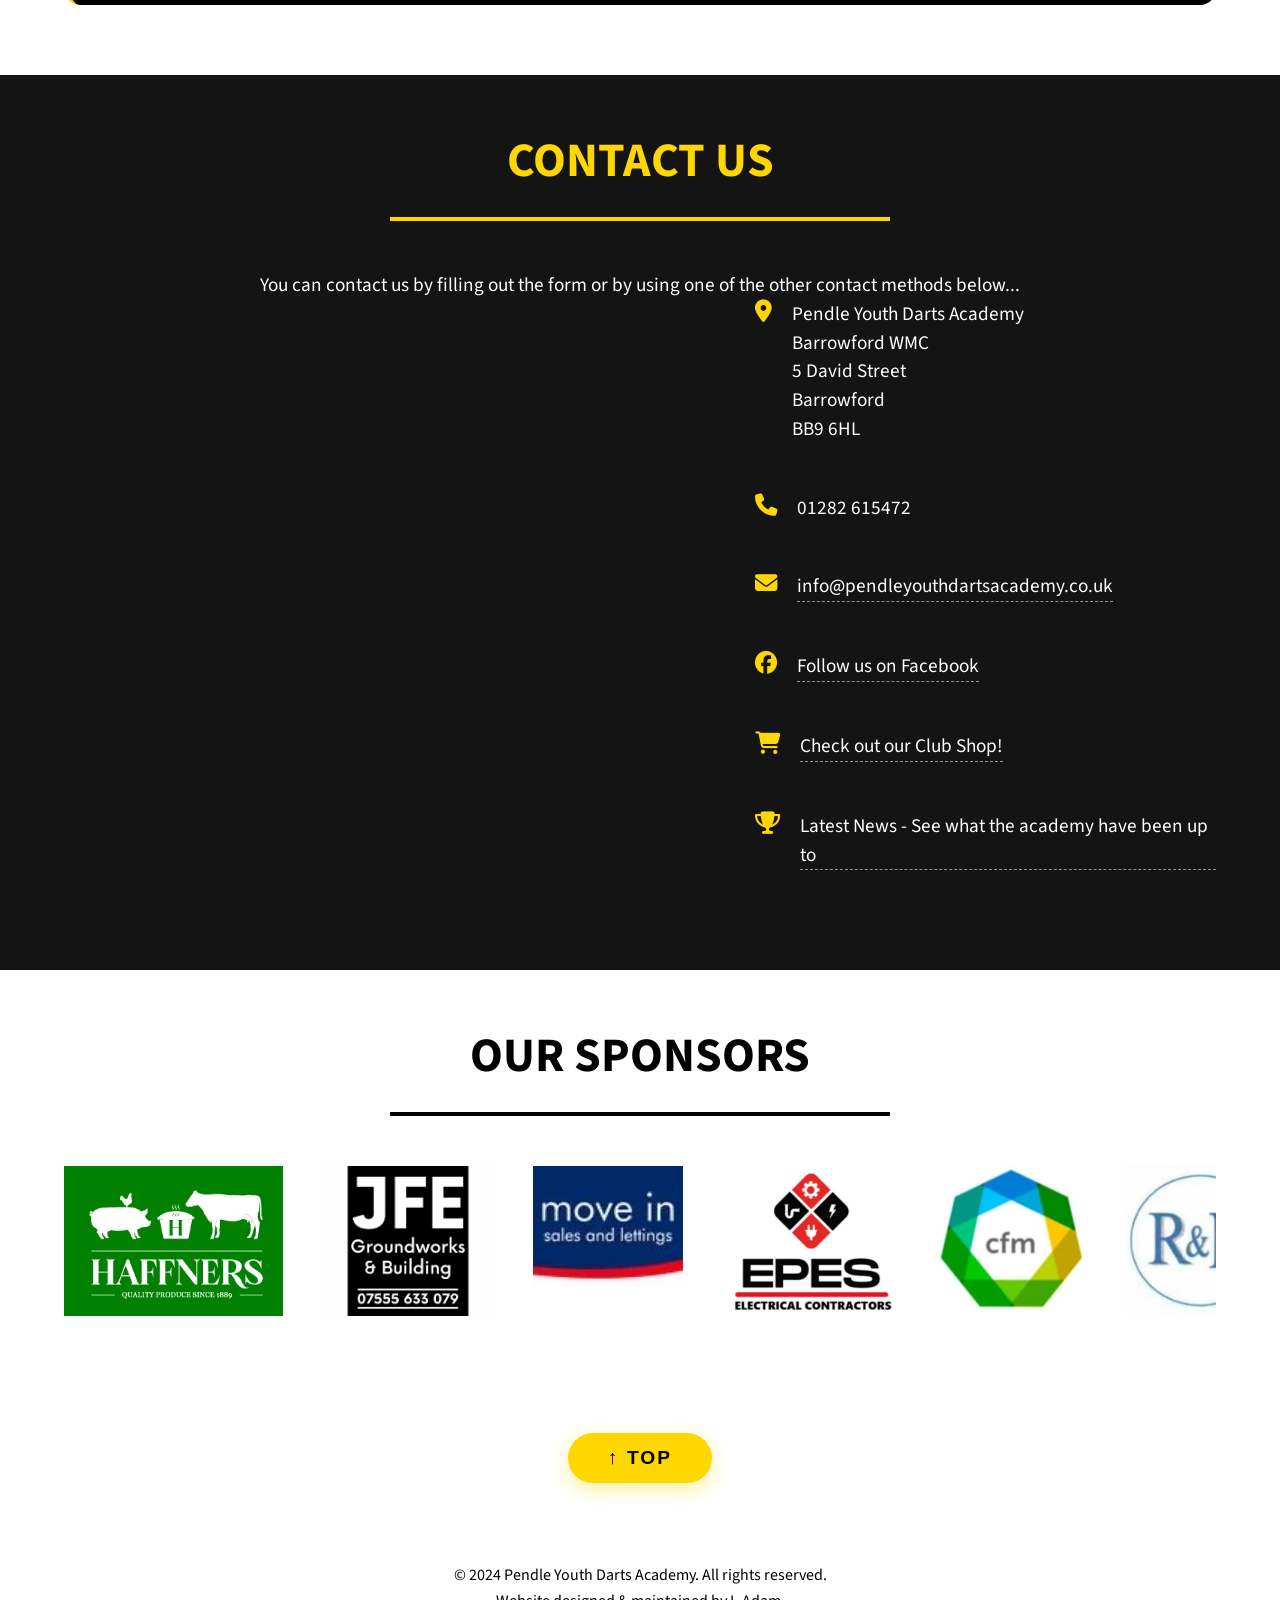
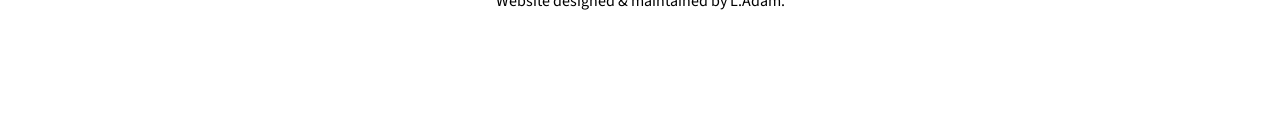
==== commit 4a3b4395: "Add files via upload" ====
--- a/index.html
+++ b/index.html
@@ -5,18 +5,20 @@
     <meta charset="UTF-8">
     <meta name="viewport" content="width=device-width, initial-scale=1.0">
     <title>Pendle Youth Darts Academy</title>
-
+    
+    <!-- Fonts -->
     <link rel="preconnect" href="https://fonts.googleapis.com">
     <link rel="preconnect" href="https://fonts.gstatic.com" crossorigin>
-<link href="https://fonts.googleapis.com/css2?family=Source+Sans+3:ital,wght@0,200..900;1,200..900&display=swap" rel="stylesheet">
-
+    <link href="https://fonts.googleapis.com/css2?family=Source+Sans+3:ital,wght@0,200..900;1,200..900&display=swap" rel="stylesheet">
+
+    <!-- Icons -->
     <link rel="stylesheet" href="https://cdnjs.cloudflare.com/ajax/libs/font-awesome/6.7.2/css/all.min.css"
         integrity="sha512-Evv84Mr4kqVGRNSgIGL/F/aIDqQb7xQ2vcrdIwxfjThSH8CSR7PBEakCr51Ck+w+/U6swU2Im1vVX0SVk9ABhg=="
         crossorigin="anonymous" referrerpolicy="no-referrer" />
 
+    <!-- Styles & JS --> 
     <link rel="stylesheet" href="styles/style.css">
     <script defer src="javascript/script.js"></script>
-    <!-- <script src="https://kit.fontawesome.com/df36098e0f.js" crossorigin="anonymous"></script> -->
 </head>
 
 <body>
@@ -55,6 +57,9 @@
         </li>
         <li>
             <a href="#theteam" class="nav-link">THE TEAM</a>
+        </li>
+        <li>
+            <a href="dartsnews.html" class="nav-link">NEWS</a>
         </li>
         <li class="dropdown">
             <a href="#" class="nav-link dropdown-toggle" aria-haspopup="true" aria-expanded="false">MORE ↓</a>
@@ -105,7 +110,7 @@
                 <div class="aboutleft">
                         <h1 class="goldtitles">ABOUT PENDLE YOUTH DARTS ACADEMY</h1>
                         <br><br>
-                        <p class="whiteinfotext">Pendle Youth Darts Academy is a non-profitable organisation launched in October
+                        <p class="whiteinfotext">Pendle Youth Darts Academy is a non-profit organisation launched in October
                         2024 by the founders Gary Hooper and Mark Edwards along with the support of our amazing coaches,
                         volunteers and sponsors.
                         <br>
@@ -324,8 +329,8 @@
                 <div class="coach-card">
 
                 <picture>
-                <source srcset="images/example.webp" type="image/webp">
-                <img src="images/example.jpg" alt="Adam Parker – Coach" loading="eager" decoding="async">
+                <source srcset="images/aparker.webp" type="image/webp">
+                <img src="images/aparker.jpg" alt="Adam Parker – Coach" loading="eager" decoding="async">
                 </picture>
 
                 <div class="coach-info">
@@ -338,8 +343,8 @@
                 <div class="coach-card">
 
                 <picture>
-                <source srcset="images/example.webp" type="image/webp">
-                <img src="images/example.jpg" alt="Michael Hardy – Coach" loading="eager" decoding="async">
+                <source srcset="images/mhardy.webp" type="image/webp">
+                <img src="images/mhardy.jpg" alt="Michael Hardy – Coach" loading="eager" decoding="async">
                 </picture>
 
                 <div class="coach-info">
@@ -353,11 +358,11 @@
 
                 <picture>
                 <source srcset="images/jkevin.webp" type="image/webp">
-                <img src="images/jkevin.jpg" alt="John Hargadon – Welfare Officer" loading="eager" decoding="async">
-                </picture>
-
-                <div class="coach-info">
-                    <h3 class="goldheaders">John Hargadon</h3>
+                <img src="images/jkevin.jpg" alt="John Kevin – Welfare Officer" loading="eager" decoding="async">
+                </picture>
+
+                <div class="coach-info">
+                    <h3 class="goldheaders">John Kevin</h3>
                     <p class="coach-role">Welfare Officer</p>
                     <p class="whiteinfotextsmall">John is our Welfare Officer and has been with the academy from the start. John has helped ensure all the relevant welfare and safeguarding checks are in place so we can operate a safe and welcoming academy.</p>
                 </div>
@@ -618,84 +623,84 @@
                 <div class="day-block">
             <h3 class="day-title">2026</h3>
             <div class="session">
-                <div class="time">10 Jan</div>
-                <div class="details">
-                    <strong>JDC Grading - Season 1</strong>
+                <div class="time">5 & 12 Sept</div>
+                <div class="details">
+                    <strong>World Matchplay</strong>
                 </div>
             </div>
             </div>
 
             <div class="day-block">
             <div class="session">
-                <div class="time">24 & 25 Jan</div>
-                <div class="details">
-                    <strong>JDC Q School</strong>
+                <div class="time">10 & 17 Oct</div>
+                <div class="details">
+                    <strong>World Grand Prix</strong>
                 </div>
             </div>
             </div>
 
             <div class="day-block">
             <div class="session">
-                <div class="time">February</div>
-                <div class="details">
-                    <strong>Academy Premier League of Darts begins</strong>
+                <div class="time">24 Oct</div>
+                <div class="details">
+                    <strong>Academy 2nd Birthday and Darts Exhibition</strong>
                 </div>
             </div>
             </div>
 
             <div class="day-block">
             <div class="session">
-                <div class="time">7 & 8 Feb</div>
+                <div class="time">7 & 14 Nov</div>
+                <div class="details">
+                    <strong>Grand Slam of Darts</strong>
+                </div>
+            </div>
+            </div>
+
+            <div class="day-block">
+            <div class="session">
+                <div class="time">12 & 19 Dec</div>
+                <div class="details">
+                    <strong>World Darts</strong>
+                </div>
+            </div>
+            </div>
+
+            <div class="day-block">
+            <div class="session">
+                <div class="time">26 Dec - 2 Jan</div>
+                <div class="details">
+                    <strong>Academy Closed</strong>
+                </div>
+            </div>
+            </div>
+
+          <!--  <div class="day-block">
+            <div class="session">
+                <div class="time">8 March</div>
+                <div class="details">
+                    <strong>JDC Grading - Season 2</strong>
+                </div>
+            </div>
+            </div>
+
+            <div class="day-block">
+            <div class="session">
+                <div class="time">4 April</div>
+                <div class="details">
+                    <strong>Easter Break - Academy Closed</strong>
+                </div>
+            </div>
+            </div>
+
+            <div class="day-block">
+            <div class="session">
+                <div class="time">11 & 12 April</div>
                 <div class="details">
                     <strong>JDC North Foundation Tour - Phase 1</strong>
                 </div>
             </div>
-            </div>
-
-            <div class="day-block">
-            <div class="session">
-                <div class="time">March</div>
-                <div class="details">
-                    <strong>Academy UK Open Competition</strong>
-                </div>
-            </div>
-            </div>
-
-            <div class="day-block">
-            <div class="session">
-                <div class="time">7 & 8 March</div>
-                <div class="details">
-                    <strong>JDC North Foundation Tour - Phase 1</strong>
-                </div>
-            </div>
-            </div>
-
-            <div class="day-block">
-            <div class="session">
-                <div class="time">8 March</div>
-                <div class="details">
-                    <strong>JDC Grading - Season 2</strong>
-                </div>
-            </div>
-            </div>
-
-            <div class="day-block">
-            <div class="session">
-                <div class="time">4 April</div>
-                <div class="details">
-                    <strong>Easter Break - Academy Closed</strong>
-                </div>
-            </div>
-            </div>
-
-            <div class="day-block">
-            <div class="session">
-                <div class="time">11 & 12 April</div>
-                <div class="details">
-                    <strong>JDC North Foundation Tour - Phase 1</strong>
-                </div>
-            </div>
-            </div>
+            </div> -->
 
     </div>
 </section>
@@ -759,6 +764,14 @@
                 Check out our Club Shop!
             </a>
         </div>
+
+        <div class="contact-item">
+            <i class="fa-solid fa-trophy"></i>
+            <a href="dartsnews.html">
+                Latest News - See what the academy have been up to
+            </a>
+        </div>
+
     </div>
 </div>
 
@@ -973,5 +986,4 @@
 
 </body>
 
-
-</html>
+</html>
